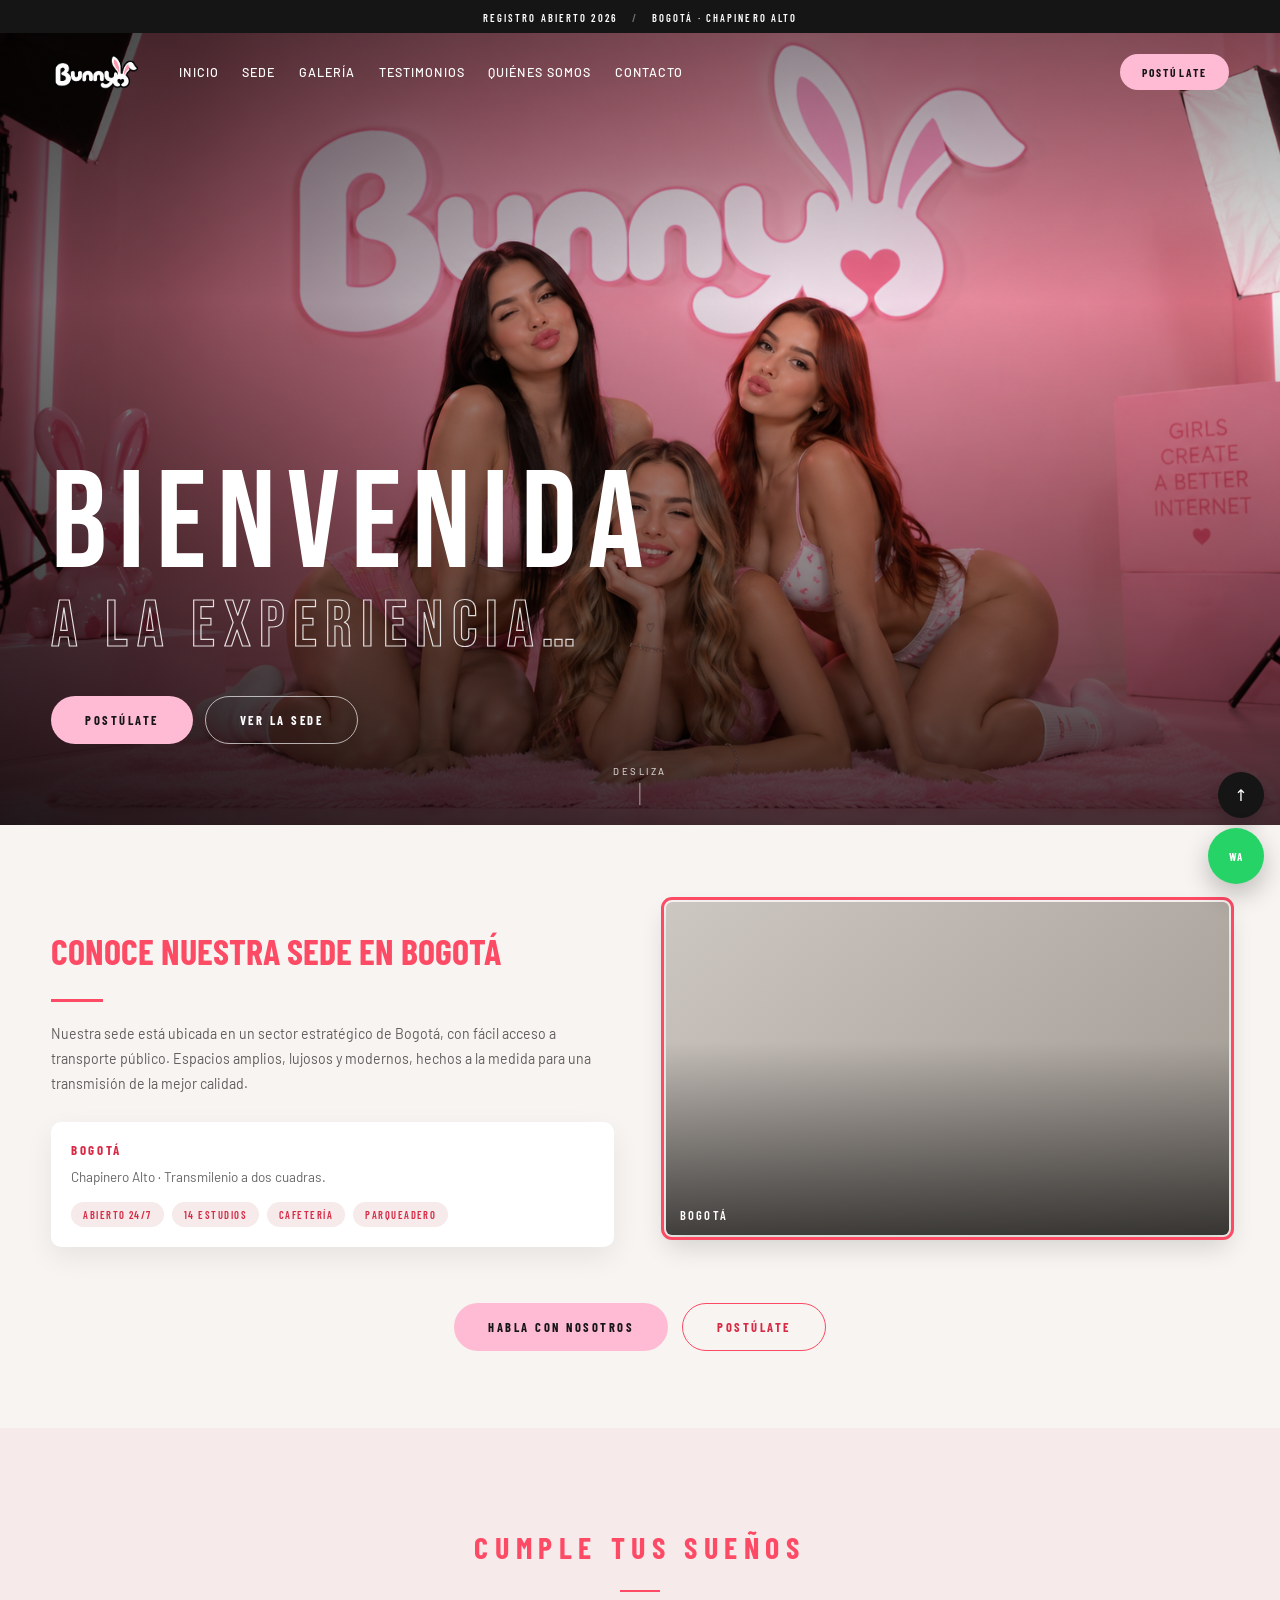
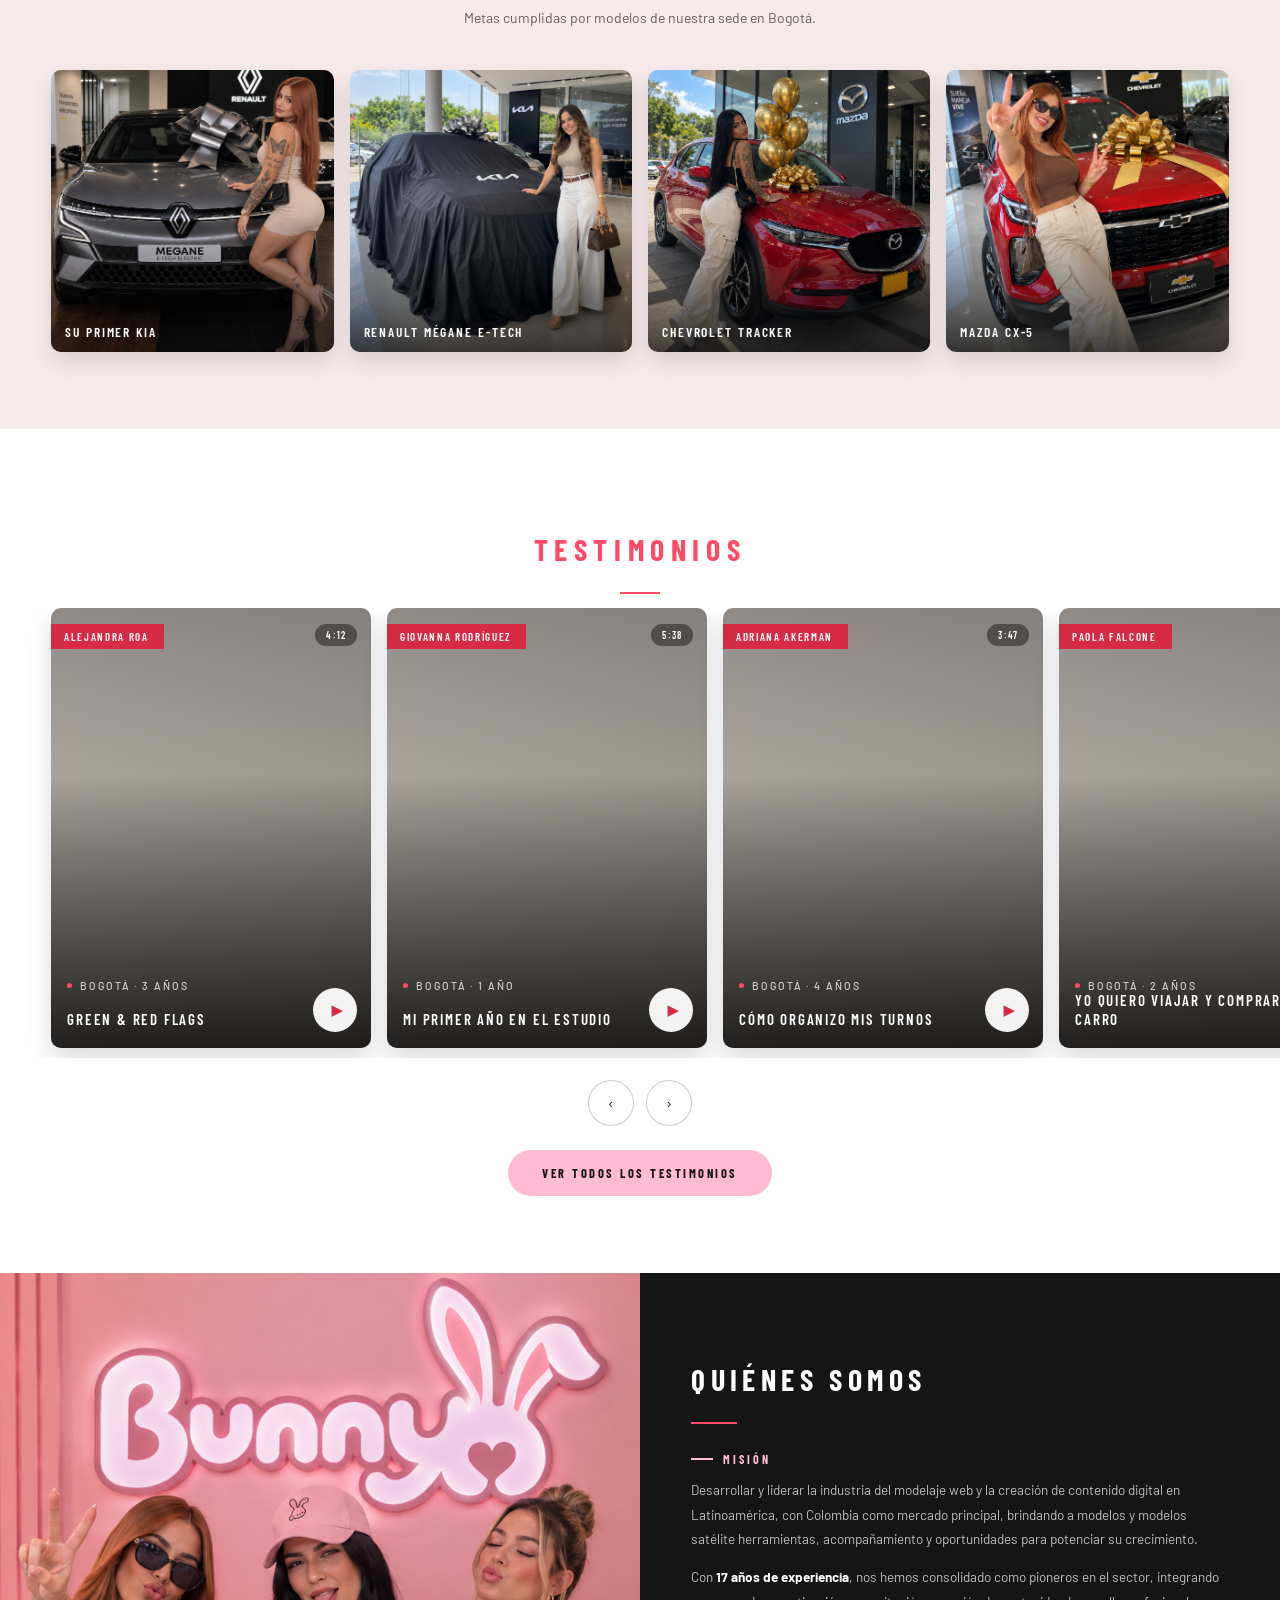
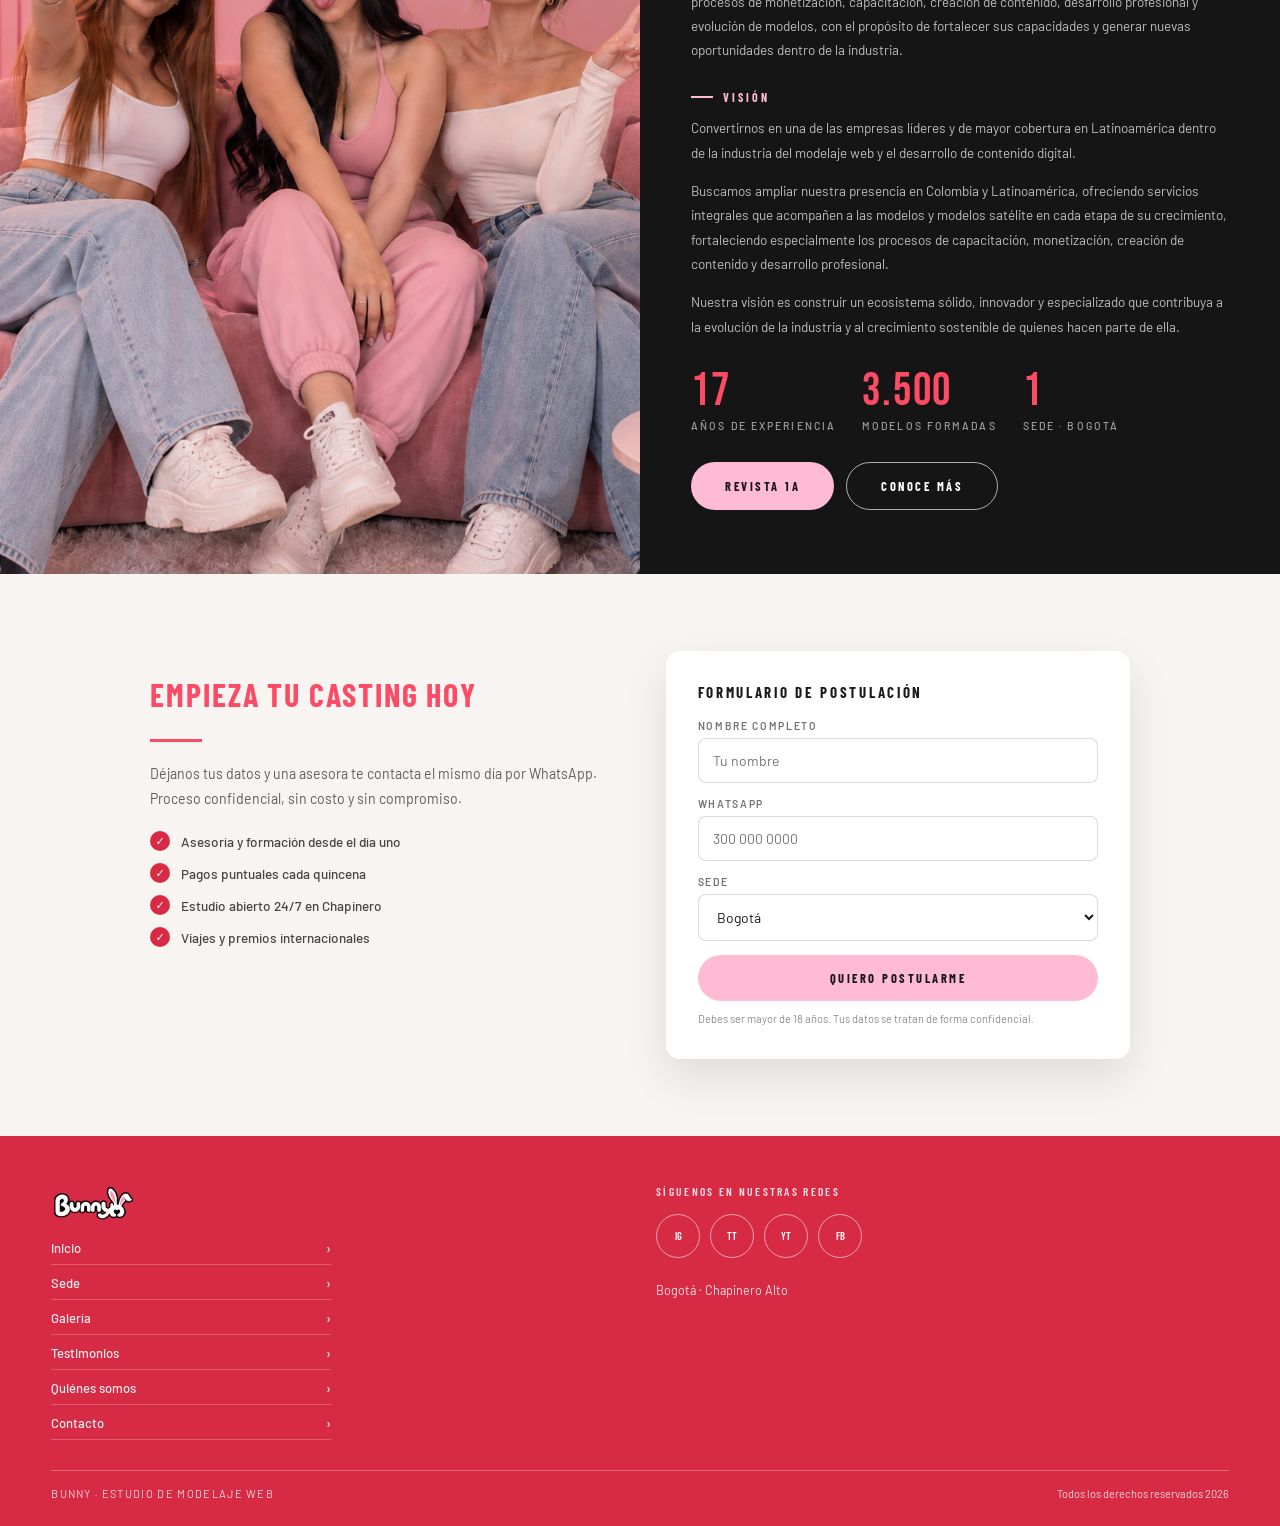
==== index.html @ 3f3ae8c7 "feat: initial commit of Bunny static site" ====
<!DOCTYPE html>
<html lang="es">
<head>
<meta charset="utf-8">
<meta name="viewport" content="width=device-width, initial-scale=1">
<title>Bunny · Estudio de modelaje web en Bogotá</title>
<meta name="description" content="Estudio de modelaje web y creación de contenido digital en Bogotá. 17 años de experiencia, formación, acompañamiento y pagos puntuales.">
<link rel="icon" href="assets/img/logo-bunny.png">
<link rel="preconnect" href="https://fonts.googleapis.com">
<link rel="preconnect" href="https://fonts.gstatic.com" crossorigin>
<link href="https://fonts.googleapis.com/css2?family=Bebas+Neue&amp;family=Barlow+Condensed:wght@500;600;700&amp;family=Barlow:wght@400;500;600;700&amp;display=swap" rel="stylesheet">
<link rel="stylesheet" href="css/style.css">
</head>
<body>

<div class="promo">
  <span>Registro abierto 2026</span><span class="sep">/</span><span>Bogotá · Chapinero Alto</span>
</div>

<header class="site-header site-header--overlay">
  <a class="brand" href="index.html"><img src="assets/img/logo-bunny.png" alt="Bunny"></a>
  <nav class="main-nav">
    <a href="#top">Inicio</a>
    <a href="#sede">Sede</a>
    <a href="#galeria">Galería</a>
    <a href="testimonios.html">Testimonios</a>
    <a href="#nosotros">Quiénes somos</a>
    <a href="#contacto">Contacto</a>
  </nav>
  <div class="header-actions">
    <button type="button" class="btn btn--sm" data-goto-form>Postúlate</button>
    <button type="button" class="burger" aria-label="Menú" data-open-menu>
      <span></span><span></span><span></span>
    </button>
  </div>
</header>

<div class="drawer" id="drawer">
  <aside class="drawer__panel">
    <div class="drawer__head">
      <img src="assets/img/logo-bunny.png" alt="Bunny">
      <button type="button" class="drawer__close" aria-label="Cerrar" data-close-menu>×</button>
    </div>
    <a href="#top">Inicio<span>›</span></a>
    <a href="#sede">Sede<span>›</span></a>
    <a href="#galeria">Galería<span>›</span></a>
    <a href="testimonios.html">Testimonios<span>›</span></a>
    <a href="#nosotros">Quiénes somos<span>›</span></a>
    <a href="#contacto">Contacto<span>›</span></a>
    <button type="button" class="btn" data-goto-form data-close-menu>Postúlate ahora</button>
  </aside>
</div>

<section class="hero" id="top">
  <img class="hero__img" src="assets/img/portada.png" alt="Estudio Bunny en Bogotá">
  <div class="hero__veil"></div>
  <div class="hero__veil2"></div>
  <div class="hero__inner">
    <div class="hero__title">Bienvenida</div>
    <div class="hero__sub">a la experiencia…</div>
    <div class="hero__cta">
      <button type="button" class="btn" data-goto-form>Postúlate</button>
      <a class="btn btn--light" href="#sede">Ver la sede</a>
    </div>
  </div>
  <div class="hero__hint">Desliza<i></i></div>
</section>

<section class="section section--cream" id="sede">
  <div class="wrap sede-grid">
    <div>
      <h2 class="sede-head">Conoce nuestra sede en Bogotá</h2>
      <div class="rule rule--left"></div>
      <p class="lead">Nuestra sede está ubicada en un sector estratégico de Bogotá, con fácil acceso a transporte público. Espacios amplios, lujosos y modernos, hechos a la medida para una transmisión de la mejor calidad.</p>
      <div class="sede-card">
        <div class="sede-card__city">Bogotá</div>
        <div class="sede-card__addr">Chapinero Alto · Transmilenio a dos cuadras.</div>
        <div class="tags">
          <span class="tag">Abierto 24/7</span>
          <span class="tag">14 estudios</span>
          <span class="tag">Cafetería</span>
          <span class="tag">Parqueadero</span>
        </div>
      </div>
    </div>
    <div class="sede-photo"><b>Bogotá</b></div>
  </div>
  <div class="wrap center-actions">
    <a class="btn" href="#contacto">Habla con nosotros</a>
    <button type="button" class="btn btn--ghost" data-goto-form>Postúlate</button>
  </div>
</section>

<section class="section section--blush" id="galeria">
  <h2 class="section-title">Cumple tus sueños</h2>
  <div class="rule"></div>
  <p class="caption">Metas cumplidas por modelos de nuestra sede en Bogotá.</p>
  <div class="gallery">
    <button type="button" data-src="assets/img/suenos-1.png" data-title="Su primer Kia">
      <img src="assets/img/suenos-1.png" alt="Su primer Kia">
      <span class="veil"></span><span class="label">Su primer Kia</span>
    </button>
    <button type="button" data-src="assets/img/suenos-3.png" data-title="Renault Mégane E-Tech">
      <img src="assets/img/suenos-3.png" alt="Renault Mégane E-Tech">
      <span class="veil"></span><span class="label">Renault Mégane E-Tech</span>
    </button>
    <button type="button" data-src="assets/img/suenos-5.png" data-title="Chevrolet Tracker">
      <img src="assets/img/suenos-5.png" alt="Chevrolet Tracker">
      <span class="veil"></span><span class="label">Chevrolet Tracker</span>
    </button>
    <button type="button" data-src="assets/img/suenos-6.png" data-title="Mazda CX-5">
      <img src="assets/img/suenos-6.png" alt="Mazda CX-5">
      <span class="veil"></span><span class="label">Mazda CX-5</span>
    </button>
  </div>
</section>

<section class="section" id="testimonios" style="padding-left:0;padding-right:0">
  <h2 class="section-title">Testimonios</h2>
  <div class="rule"></div>
  <div class="rail" id="rail"></div>
  <div class="rail-nav">
    <button type="button" aria-label="Anterior" data-rail="prev">‹</button>
    <button type="button" aria-label="Siguiente" data-rail="next">›</button>
  </div>
  <div class="center-actions" style="margin-top:24px">
    <a class="btn" href="testimonios.html">Ver todos los testimonios</a>
  </div>
</section>

<section class="about" id="nosotros">
  <div class="about__media">
    <img src="assets/img/quienes-somos.png" alt="Equipo Bunny">
  </div>
  <div class="about__body">
    <h2 class="about__title">Quiénes somos</h2>
    <div class="rule"></div>
    <div class="kicker"><i></i><span>Misión</span></div>
    <p>Desarrollar y liderar la industria del modelaje web y la creación de contenido digital en Latinoamérica, con Colombia como mercado principal, brindando a modelos y modelos satélite herramientas, acompañamiento y oportunidades para potenciar su crecimiento.</p>
    <p>Con <b>17 años de experiencia</b>, nos hemos consolidado como pioneros en el sector, integrando procesos de monetización, capacitación, creación de contenido, desarrollo profesional y evolución de modelos, con el propósito de fortalecer sus capacidades y generar nuevas oportunidades dentro de la industria.</p>
    <div class="kicker"><i></i><span>Visión</span></div>
    <p>Convertirnos en una de las empresas líderes y de mayor cobertura en Latinoamérica dentro de la industria del modelaje web y el desarrollo de contenido digital.</p>
    <p>Buscamos ampliar nuestra presencia en Colombia y Latinoamérica, ofreciendo servicios integrales que acompañen a las modelos y modelos satélite en cada etapa de su crecimiento, fortaleciendo especialmente los procesos de capacitación, monetización, creación de contenido y desarrollo profesional.</p>
    <p>Nuestra visión es construir un ecosistema sólido, innovador y especializado que contribuya a la evolución de la industria y al crecimiento sostenible de quienes hacen parte de ella.</p>
    <div class="stats">
      <div><div class="n">17</div><div class="l">Años de experiencia</div></div>
      <div><div class="n">3.500</div><div class="l">Modelos formadas</div></div>
      <div><div class="n">1</div><div class="l">Sede · Bogotá</div></div>
    </div>
    <div class="about__actions">
      <button type="button" class="btn" data-goto-form>Revista 1A</button>
      <a class="btn btn--light" href="#contacto">Conoce más</a>
    </div>
  </div>
</section>

<section class="section section--cream" id="contacto">
  <div class="contact-grid">
    <div>
      <h2 class="contact-head">Empieza tu casting hoy</h2>
      <div class="rule rule--left"></div>
      <p class="lead" style="margin-bottom:20px">Déjanos tus datos y una asesora te contacta el mismo día por WhatsApp. Proceso confidencial, sin costo y sin compromiso.</p>
      <div class="perks">
        <div><i>✓</i>Asesoría y formación desde el día uno</div>
        <div><i>✓</i>Pagos puntuales cada quincena</div>
        <div><i>✓</i>Estudio abierto 24/7 en Chapinero</div>
        <div><i>✓</i>Viajes y premios internacionales</div>
      </div>
    </div>

    <div class="form-card" id="form-card">
      <div id="form-fields">
        <h3>Formulario de postulación</h3>
        <label class="field">
          <span>Nombre completo</span>
          <input type="text" id="f-nombre" placeholder="Tu nombre" autocomplete="name">
        </label>
        <label class="field">
          <span>WhatsApp</span>
          <input type="tel" id="f-tel" placeholder="300 000 0000" autocomplete="tel">
        </label>
        <label class="field">
          <span>Sede</span>
          <select id="f-sede"><option>Bogotá</option></select>
        </label>
        <div class="form-error hidden" id="form-error"></div>
        <button type="button" class="btn btn--block" id="f-submit">Quiero postularme</button>
        <div class="fineprint">Debes ser mayor de 18 años. Tus datos se tratan de forma confidencial.</div>
      </div>
      <div class="form-ok hidden" id="form-ok">
        <div class="check">✓</div>
        <h3>¡Recibido, <span id="ok-name">modelo</span>!</h3>
        <p>Una asesora de la sede Bogotá te escribirá por WhatsApp en las próximas horas.</p>
        <button type="button" class="btn btn--ghost" id="f-again">Enviar otro</button>
      </div>
    </div>
  </div>
</section>

<footer class="site-footer">
  <div class="footer-grid">
    <div>
      <img src="assets/img/logo-bunny.png" alt="Bunny">
      <div class="footer-links">
        <a href="#top">Inicio<span>›</span></a>
        <a href="#sede">Sede<span>›</span></a>
        <a href="#galeria">Galería<span>›</span></a>
        <a href="testimonios.html">Testimonios<span>›</span></a>
        <a href="#nosotros">Quiénes somos<span>›</span></a>
        <a href="#contacto">Contacto<span>›</span></a>
      </div>
    </div>
    <div>
      <div class="footer-label">Síguenos en nuestras redes</div>
      <div class="social">
        <a href="#top" aria-label="Instagram">IG</a>
        <a href="#top" aria-label="TikTok">TT</a>
        <a href="#top" aria-label="YouTube">YT</a>
        <a href="#top" aria-label="Facebook">FB</a>
      </div>
      <div class="footer-note">Bogotá · Chapinero Alto</div>
    </div>
  </div>
  <div class="footer-bottom">
    <span class="up">Bunny · Estudio de modelaje web</span>
    <span>Todos los derechos reservados <span data-year>2026</span></span>
  </div>
</footer>

<div class="floats">
  <button type="button" class="to-top" aria-label="Volver arriba">↑</button>
  <a class="wa" href="#contacto" aria-label="WhatsApp">WA</a>
</div>

<div class="lightbox" id="lightbox">
  <div class="lightbox__frame">
    <img id="lightbox-img" src="" alt="">
    <span class="lightbox__count" id="lightbox-count"></span>
  </div>
  <div class="lightbox__bar">
    <button type="button" class="round-btn" aria-label="Anterior" data-lb="prev">‹</button>
    <div class="lightbox__title" id="lightbox-title"></div>
    <button type="button" class="round-btn" aria-label="Siguiente" data-lb="next">›</button>
  </div>
  <button type="button" class="lightbox__close" aria-label="Cerrar" data-lb="close">×</button>
</div>

<script src="js/data-testimonios.js"></script>
<script src="js/main.js"></script>
<script src="js/home.js"></script>
</body>
</html>
---- css/style.css ----
/* ===========================================================
   Bunny / Models 1A — hoja de estilos principal
   Paleta:  primario #FD4A65 · profundo #D62A45
            secundario (botones) #FFBBD4 · hover #FFA3C4
            tinta #151515 · crema #F7F4F1 · rosa pálido #F6EAEB
   =========================================================== */

:root{
  --accent:#FD4A65;
  --accent-deep:#D62A45;
  --btn:#FFBBD4;
  --btn-hover:#FFA3C4;
  --ink:#151515;
  --cream:#F7F4F1;
  --blush:#F6EAEB;
  --wrap:1440px;
  --pad:clamp(20px,4vw,56px);
  --font:Barlow,system-ui,-apple-system,sans-serif;
  --cond:'Barlow Condensed',var(--font);
  --display:'Bebas Neue',var(--cond);
}

*{box-sizing:border-box}
html{scroll-behavior:smooth}
body{
  margin:0;background:#fff;color:#1a1a1a;font-family:var(--font);
  -webkit-font-smoothing:antialiased;overflow-x:hidden;
}
img{max-width:100%}
a{color:var(--accent-deep);text-decoration:none}
a:hover{color:var(--accent)}
button,input,select{font-family:inherit}
.wrap{max-width:var(--wrap);margin:0 auto}
.sr-only{position:absolute;width:1px;height:1px;overflow:hidden;clip:rect(0 0 0 0)}

/* ---------- animaciones ---------- */
@keyframes fadeUp{from{opacity:0;transform:translateY(18px)}to{opacity:1;transform:none}}
@keyframes fadeIn{from{opacity:0}to{opacity:1}}
@keyframes slideIn{from{transform:translateX(100%)}to{transform:none}}
@keyframes scrollHint{0%,100%{transform:translateY(0);opacity:.5}50%{transform:translateY(8px);opacity:1}}
@keyframes pulseRing{0%{box-shadow:0 0 0 0 rgba(255,187,212,.65)}70%{box-shadow:0 0 0 22px rgba(255,187,212,0)}100%{box-shadow:0 0 0 0 rgba(255,187,212,0)}}

/* ---------- botones ---------- */
.btn{
  display:inline-flex;align-items:center;justify-content:center;gap:8px;
  border:0;cursor:pointer;padding:15px 34px;border-radius:999px;
  background:var(--btn);color:var(--ink);
  font:700 12.5px var(--cond);letter-spacing:.2em;text-transform:uppercase;
  transition:background .2s ease,color .2s ease,border-color .2s ease;
}
.btn:hover{background:var(--btn-hover);color:var(--ink)}
.btn--sm{padding:11px 22px;font-size:11.5px;letter-spacing:.18em}
.btn--block{width:100%}
.btn--ghost{background:transparent;border:1.5px solid var(--accent);color:var(--accent-deep)}
.btn--ghost:hover{background:var(--btn);border-color:var(--btn);color:var(--ink)}
.btn--light{background:transparent;border:1.5px solid rgba(255,255,255,.65);color:#fff}
.btn--light:hover{background:#fff;color:var(--ink)}

/* ---------- barra promocional ---------- */
.promo{
  height:34px;background:var(--ink);color:#fff;display:flex;align-items:center;
  justify-content:center;gap:14px;padding:0 16px;text-align:center;
  font:600 10.5px var(--cond);letter-spacing:.2em;text-transform:uppercase;
}
.promo span.sep{opacity:.4}

/* ---------- cabecera ---------- */
.site-header{
  position:sticky;top:0;z-index:70;display:flex;align-items:center;
  gap:clamp(16px,3vw,40px);padding:18px var(--pad);
  color:#fff;border-bottom:1px solid transparent;transition:all .3s ease;
}
.site-header--overlay{margin-bottom:-78px;background:transparent}
.site-header--solid,.site-header.is-scrolled{
  background:rgba(255,255,255,.95);backdrop-filter:blur(14px);
  border-bottom-color:rgba(0,0,0,.08);color:#1a1a1a;padding:12px var(--pad);
}
.site-header--dark{background:rgba(15,15,15,.92);backdrop-filter:blur(14px);border-bottom-color:rgba(255,255,255,.1);color:#fff}
.brand{display:flex;align-items:center}
.brand img{height:40px;width:auto;display:block}
.site-header--dark .brand img,.site-header--solid .brand img{height:36px}
.main-nav{display:flex;gap:clamp(14px,1.8vw,26px);align-items:center}
.main-nav a{
  font:500 12.5px var(--font);letter-spacing:.09em;text-transform:uppercase;
  color:inherit;white-space:nowrap;padding:6px 0;border-bottom:1.5px solid transparent;
}
.main-nav a:hover,.main-nav a.is-active{border-bottom-color:var(--accent);color:inherit}
.header-actions{display:flex;align-items:center;gap:10px;margin-left:auto}
.burger{
  display:none;flex-direction:column;gap:5px;align-items:center;justify-content:center;
  width:46px;height:46px;border-radius:12px;border:0;cursor:pointer;
  background:rgba(255,255,255,.18);color:inherit;
}
.site-header--solid .burger,.site-header.is-scrolled .burger{background:rgba(0,0,0,.06)}
.site-header--dark .burger{background:rgba(255,255,255,.14)}
.burger span{width:18px;height:2px;background:currentColor;border-radius:2px}
.burger span:last-child{width:11px}

/* ---------- menú móvil ---------- */
.drawer{position:fixed;inset:0;z-index:90;background:rgba(0,0,0,.5);animation:fadeIn .2s ease;display:none}
.drawer.is-open{display:block}
.drawer__panel{
  position:absolute;top:0;right:0;bottom:0;width:min(86vw,340px);background:#fff;
  padding:24px 22px;display:flex;flex-direction:column;animation:slideIn .28s cubic-bezier(.22,1,.36,1);
}
.drawer__head{display:flex;align-items:center;justify-content:space-between;margin-bottom:22px}
.drawer__head img{height:34px;width:auto}
.drawer__close{border:0;background:rgba(0,0,0,.06);width:44px;height:44px;border-radius:999px;font-size:20px;cursor:pointer;color:#1a1a1a}
.drawer__panel a{
  display:flex;align-items:center;justify-content:space-between;padding:16px 2px;
  border-bottom:1px solid rgba(0,0,0,.08);color:#1a1a1a;
  font:600 15px var(--cond);letter-spacing:.14em;text-transform:uppercase;
}
.drawer__panel .btn{margin-top:auto}

/* ---------- hero ---------- */
.hero{
  position:relative;min-height:clamp(520px,88vh,860px);display:flex;align-items:flex-end;
  background:#f3c3d4;overflow:hidden;
}
.hero__img{position:absolute;inset:0;width:100%;height:100%;object-fit:cover;object-position:center 30%;display:block}
.hero__veil{position:absolute;inset:0;background:linear-gradient(180deg,rgba(0,0,0,.45),rgba(0,0,0,.05) 34%,rgba(0,0,0,.72))}
.hero__veil2{position:absolute;inset:0;background:linear-gradient(90deg,rgba(0,0,0,.55),rgba(0,0,0,0) 62%)}
.hero__inner{position:relative;width:100%;max-width:var(--wrap);margin:0 auto;padding:0 var(--pad) clamp(70px,9vh,96px)}
.hero__title{font:400 clamp(54px,11vw,138px)/.86 var(--display);letter-spacing:.08em;color:#fff;animation:fadeUp .8s cubic-bezier(.22,1,.36,1) both}
.hero__sub{
  font:400 clamp(26px,5.4vw,66px)/1 var(--display);letter-spacing:.13em;color:transparent;
  -webkit-text-stroke:1.2px rgba(255,255,255,.85);margin-top:8px;
  animation:fadeUp .8s .12s cubic-bezier(.22,1,.36,1) both;
}
.hero__cta{display:flex;flex-wrap:wrap;gap:12px;margin-top:clamp(26px,4vh,40px);animation:fadeUp .8s .24s cubic-bezier(.22,1,.36,1) both}
.hero__hint{
  position:absolute;left:50%;bottom:20px;transform:translateX(-50%);
  display:flex;flex-direction:column;align-items:center;gap:6px;
  font:500 9.5px var(--font);letter-spacing:.26em;color:rgba(255,255,255,.75);
  text-transform:uppercase;animation:scrollHint 2s ease-in-out infinite;
}
.hero__hint i{width:1px;height:22px;background:rgba(255,255,255,.6);display:block}

/* ---------- secciones ---------- */
.section{padding:clamp(44px,6vw,80px) var(--pad)}
.section--cream{background:var(--cream)}
.section--blush{background:var(--blush)}
.section--dark{background:var(--ink);color:#fff}
.section-title{
  font:700 clamp(22px,2.6vw,30px) var(--cond);letter-spacing:.22em;
  color:var(--accent);text-transform:uppercase;text-align:center;
}
.rule{width:40px;height:2px;background:var(--accent);margin:14px auto}
.rule--left{margin:18px 0 20px;width:52px;height:3px}
.lead{font:400 clamp(14px,1.1vw,15px)/1.75 var(--font);color:rgba(0,0,0,.62);text-wrap:pretty}

/* ---------- sede ---------- */
.sede-grid{display:grid;grid-template-columns:repeat(auto-fit,minmax(300px,1fr));gap:clamp(28px,4vw,64px);align-items:start}
.sede-head{font:700 clamp(24px,3.2vw,36px)/1.05 var(--cond);color:var(--accent);text-transform:uppercase}
.sede-card{margin-top:26px;padding:20px;background:#fff;border-radius:10px;box-shadow:0 10px 28px rgba(0,0,0,.07)}
.sede-card__city{font:700 13px var(--cond);letter-spacing:.2em;color:var(--accent-deep);text-transform:uppercase}
.sede-card__addr{margin-top:8px;font:400 13.5px/1.6 var(--font);color:rgba(0,0,0,.6)}
.tags{display:flex;flex-wrap:wrap;gap:8px;margin-top:14px}
.tag{padding:6px 12px;background:var(--blush);color:var(--accent-deep);border-radius:999px;font:600 10.5px var(--cond);letter-spacing:.14em;text-transform:uppercase}
.sede-photo{
  position:relative;height:clamp(220px,26vw,340px);border-radius:6px;overflow:hidden;
  background:linear-gradient(140deg,#cdc7c1,#9d968f);box-shadow:0 12px 26px rgba(0,0,0,.14);
  outline:3px solid var(--accent);outline-offset:2px;
}
.sede-photo::after{content:"";position:absolute;inset:0;background:linear-gradient(180deg,rgba(0,0,0,0) 42%,rgba(0,0,0,.65))}
.sede-photo b{
  position:absolute;left:14px;bottom:12px;z-index:1;
  font:600 12.5px var(--cond);letter-spacing:.18em;color:#fff;text-transform:uppercase;
}
.center-actions{display:flex;flex-wrap:wrap;justify-content:center;gap:14px;margin-top:clamp(34px,5vw,56px)}

/* ---------- galería ---------- */
.gallery{display:grid;grid-template-columns:repeat(auto-fit,minmax(240px,1fr));gap:16px;max-width:var(--wrap);margin:0 auto}
.gallery button{
  position:relative;border:0;padding:0;cursor:pointer;aspect-ratio:1/1;border-radius:10px;overflow:hidden;
  background:#ded8d2;box-shadow:0 10px 22px rgba(0,0,0,.12);
  transition:transform .3s cubic-bezier(.22,1,.36,1),box-shadow .3s;
}
.gallery button:hover{transform:translateY(-5px);box-shadow:0 20px 40px rgba(0,0,0,.22)}
.gallery img{position:absolute;inset:0;width:100%;height:100%;object-fit:cover;display:block}
.gallery span.veil{position:absolute;inset:0;background:linear-gradient(180deg,rgba(0,0,0,0) 52%,rgba(0,0,0,.72))}
.gallery span.label{
  position:absolute;left:14px;right:14px;bottom:12px;text-align:left;
  font:600 13.5px/1.25 var(--cond);letter-spacing:.14em;color:#fff;text-transform:uppercase;
}
.caption{max-width:520px;margin:0 auto clamp(26px,4vw,40px);text-align:center;font:400 14px/1.7 var(--font);color:rgba(0,0,0,.6);text-wrap:pretty}

/* ---------- lightbox ---------- */
.lightbox{
  position:fixed;inset:0;z-index:95;background:rgba(10,10,10,.94);display:none;
  flex-direction:column;align-items:center;justify-content:center;gap:18px;padding:20px;animation:fadeIn .22s ease;
}
.lightbox.is-open{display:flex}
.lightbox__frame{position:relative;width:min(1040px,92vw);height:min(620px,64vh);border-radius:12px;overflow:hidden;background:#1a1a1a}
.lightbox__frame img{width:100%;height:100%;object-fit:contain;display:block}
.lightbox__count{
  position:absolute;left:14px;top:14px;padding:6px 12px;border-radius:999px;background:rgba(0,0,0,.55);
  font:600 9.5px var(--cond);letter-spacing:.22em;color:rgba(255,255,255,.8);text-transform:uppercase;
}
.lightbox__bar{display:flex;align-items:center;gap:16px}
.lightbox__title{min-width:220px;text-align:center;font:600 14px var(--cond);letter-spacing:.18em;color:#fff;text-transform:uppercase}
.round-btn{
  border:1px solid rgba(255,255,255,.4);background:transparent;color:#fff;cursor:pointer;
  width:48px;height:48px;border-radius:999px;font-size:17px;
}
.round-btn:hover{background:var(--accent);border-color:var(--accent)}
.lightbox__close{position:absolute;top:18px;right:18px;border:0;background:rgba(255,255,255,.14);color:#fff;cursor:pointer;width:46px;height:46px;border-radius:999px;font-size:20px}

/* ---------- carrusel de testimonios ---------- */
.rail{display:flex;gap:16px;overflow-x:auto;scroll-snap-type:x mandatory;padding:0 var(--pad) 10px;scrollbar-width:none}
.rail::-webkit-scrollbar{display:none}
.tcard{
  position:relative;display:block;border-radius:10px;overflow:hidden;
  background:linear-gradient(160deg,#bdb6af,#7e776f);box-shadow:0 12px 26px rgba(0,0,0,.14);
  transition:transform .35s cubic-bezier(.22,1,.36,1),box-shadow .35s;
}
.tcard:hover{transform:translateY(-5px);box-shadow:0 20px 40px rgba(0,0,0,.22)}
.rail .tcard{flex:none;width:clamp(240px,26vw,320px);height:clamp(330px,40vw,440px);scroll-snap-align:center}
.tcard__veil{position:absolute;inset:0;background:linear-gradient(180deg,rgba(0,0,0,.24),rgba(0,0,0,0) 38%,rgba(0,0,0,.76))}
.tcard__name{
  position:absolute;left:0;top:16px;padding:6px 15px 6px 13px;background:var(--accent-deep);color:#fff;
  font:600 11px var(--cond);letter-spacing:.15em;text-transform:uppercase;
}
.tcard__dur{
  position:absolute;right:14px;top:16px;padding:5px 11px;border-radius:999px;background:rgba(0,0,0,.42);
  font:600 10px var(--cond);letter-spacing:.12em;color:#fff;
}
.tcard__cap{
  position:absolute;left:16px;right:60px;bottom:18px;
  font:600 clamp(13px,1.2vw,15px)/1.3 var(--cond);letter-spacing:.12em;color:#fff;text-transform:uppercase;
}
.tcard__meta{
  position:absolute;left:16px;bottom:56px;display:flex;align-items:center;gap:8px;
  font:500 10.5px var(--font);letter-spacing:.18em;color:rgba(255,255,255,.78);text-transform:uppercase;
}
.tcard__meta i{width:5px;height:5px;border-radius:999px;background:var(--accent);display:block}
.tcard__play{
  position:absolute;right:14px;bottom:16px;width:44px;height:44px;border-radius:999px;
  background:rgba(255,255,255,.94);display:flex;align-items:center;justify-content:center;
  color:var(--accent-deep);font-size:15px;padding-left:4px;
}
.rail-nav{display:flex;justify-content:center;gap:12px;margin-top:22px}
.rail-nav button{
  border:1.5px solid rgba(0,0,0,.2);background:#fff;cursor:pointer;
  width:46px;height:46px;border-radius:999px;color:#1a1a1a;font-size:16px;
}
.rail-nav button:hover{border-color:var(--accent);color:var(--accent)}

/* ---------- quiénes somos ---------- */
.about{display:grid;grid-template-columns:repeat(auto-fit,minmax(340px,1fr));background:var(--ink)}
.about__media{position:relative;min-height:clamp(280px,34vw,520px);background:#f3d9e2;overflow:hidden}
.about__media img{position:absolute;inset:0;width:100%;height:100%;object-fit:cover;display:block}
.about__body{padding:clamp(34px,5vw,72px) clamp(20px,4vw,64px)}
.about__title{font:700 clamp(22px,2.6vw,30px) var(--cond);letter-spacing:.18em;color:#fff;text-transform:uppercase}
.about__body .rule{margin:16px 0 24px;width:46px}
.kicker{display:flex;align-items:center;gap:10px;margin:28px 0 12px}
.kicker:first-of-type{margin-top:0}
.kicker i{width:22px;height:2px;background:var(--btn);display:block}
.kicker span{font:700 12px var(--cond);letter-spacing:.24em;color:var(--btn);text-transform:uppercase}
.about__body p{margin:0 0 14px;max-width:560px;font:400 clamp(13.5px,1.05vw,15px)/1.8 var(--font);color:rgba(255,255,255,.72);text-wrap:pretty}
.about__body p b{color:#fff}
.stats{display:flex;flex-wrap:wrap;gap:26px;margin:30px 0}
.stats .n{font:400 clamp(30px,4vw,46px)/1 var(--display);letter-spacing:.04em;color:var(--accent)}
.stats .l{margin-top:4px;font:500 10.5px var(--font);letter-spacing:.2em;color:rgba(255,255,255,.6);text-transform:uppercase}
.about__actions{display:flex;flex-wrap:wrap;gap:12px}

/* ---------- formulario ---------- */
.contact-grid{max-width:980px;margin:0 auto;display:grid;grid-template-columns:repeat(auto-fit,minmax(280px,1fr));gap:clamp(28px,4vw,52px);align-items:start}
.contact-head{font:700 clamp(22px,2.6vw,32px)/1.1 var(--cond);letter-spacing:.06em;color:var(--accent);text-transform:uppercase}
.perks{display:flex;flex-direction:column;gap:12px}
.perks div{display:flex;align-items:center;gap:11px;font:500 13.5px var(--font);color:rgba(0,0,0,.72)}
.perks i{flex:none;width:20px;height:20px;border-radius:999px;background:var(--accent-deep);color:#fff;display:flex;align-items:center;justify-content:center;font-size:11px;font-style:normal}
.form-card{background:#fff;border-radius:14px;padding:clamp(22px,3vw,32px);box-shadow:0 18px 44px rgba(0,0,0,.1)}
.form-card h3{margin:0 0 18px;font:700 15px var(--cond);letter-spacing:.18em;text-transform:uppercase}
.field{display:flex;flex-direction:column;gap:6px;margin-bottom:14px}
.field span{font:600 10.5px var(--font);letter-spacing:.16em;text-transform:uppercase;color:rgba(0,0,0,.55)}
.field input,.field select{
  padding:13px 14px;border:1.5px solid rgba(0,0,0,.14);border-radius:8px;
  font:400 14px var(--font);color:#1a1a1a;background:#fff;outline:none;
}
.field input:focus,.field select:focus{border-color:var(--accent)}
.form-error{padding:10px 12px;background:var(--blush);border-radius:8px;font:500 12.5px var(--font);color:var(--accent-deep);margin-bottom:12px}
.fineprint{margin-top:10px;font:400 11px/1.5 var(--font);color:rgba(0,0,0,.45)}
.form-ok{text-align:center;padding:22px 6px;animation:fadeUp .4s ease both}
.form-ok .check{width:60px;height:60px;margin:0 auto 16px;border-radius:999px;background:var(--accent-deep);color:#fff;display:flex;align-items:center;justify-content:center;font-size:26px}
.form-ok h3{font:700 20px var(--cond);letter-spacing:.14em;text-transform:uppercase;margin:0}
.form-ok p{margin:10px 0 20px;font:400 13.5px/1.7 var(--font);color:rgba(0,0,0,.6)}
.hidden{display:none !important}

/* ---------- pie ---------- */
.site-footer{background:var(--accent-deep);color:#fff;padding:clamp(32px,4vw,48px) var(--pad) 26px}
.site-footer--dark{background:#0f0f0f;border-top:1px solid rgba(255,255,255,.08);padding:30px var(--pad) 26px}
.footer-grid{max-width:var(--wrap);margin:0 auto;display:grid;grid-template-columns:repeat(auto-fit,minmax(240px,1fr));gap:32px}
.footer-grid img{height:38px;width:auto;display:block}
.footer-links{display:flex;flex-direction:column;gap:10px;margin-top:18px}
.footer-links a{
  display:flex;align-items:center;justify-content:space-between;max-width:280px;padding-bottom:8px;
  border-bottom:1px solid rgba(255,255,255,.22);font:500 13px var(--font);color:rgba(255,255,255,.92);
}
.footer-links a:hover{color:#fff}
.footer-label{font:600 11.5px var(--cond);letter-spacing:.2em;text-transform:uppercase;color:rgba(255,255,255,.85)}
.social{display:flex;flex-wrap:wrap;gap:10px;margin-top:16px}
.social a{
  width:44px;height:44px;border-radius:999px;border:1px solid rgba(255,255,255,.55);
  display:flex;align-items:center;justify-content:center;font:600 10.5px var(--cond);color:#fff;
}
.social a:hover{background:#fff;color:var(--accent-deep)}
.footer-note{margin-top:22px;font:400 12.5px/1.7 var(--font);color:rgba(255,255,255,.85)}
.footer-bottom{
  max-width:var(--wrap);margin:30px auto 0;padding-top:16px;border-top:1px solid rgba(255,255,255,.28);
  display:flex;flex-wrap:wrap;gap:10px;justify-content:space-between;
  font:400 11px var(--font);color:rgba(255,255,255,.8);
}
.site-footer--dark .footer-bottom{border:0;margin-top:0;padding-top:0;align-items:center;color:rgba(255,255,255,.55)}
.footer-bottom .up{letter-spacing:.12em;text-transform:uppercase}

/* ---------- botones flotantes ---------- */
.floats{position:fixed;right:16px;bottom:16px;z-index:50;display:flex;flex-direction:column;gap:10px;align-items:flex-end}
.to-top{
  width:46px;height:46px;border-radius:999px;border:0;cursor:pointer;font-size:16px;
  background:var(--ink);color:#fff;box-shadow:0 8px 20px rgba(0,0,0,.2);
  opacity:0;pointer-events:none;transition:opacity .3s;
}
.to-top.is-visible{opacity:1;pointer-events:auto}
.wa{
  width:56px;height:56px;border-radius:999px;background:#25D366;color:#fff;
  display:flex;align-items:center;justify-content:center;box-shadow:0 10px 26px rgba(0,0,0,.24);
  font:700 11px var(--cond);letter-spacing:.06em;
}
.wa:hover{background:#1eb457;color:#fff}

/* ===========================================================
   Página: listado de testimonios
   =========================================================== */
.page-hero{position:relative;background:var(--ink);padding:clamp(46px,6vw,80px) var(--pad) clamp(38px,5vw,60px);overflow:hidden}
.page-hero::before{content:"";position:absolute;inset:0;background:repeating-linear-gradient(135deg,rgba(255,255,255,.035) 0 20px,transparent 20px 40px)}
.page-hero__inner{position:relative;max-width:var(--wrap);margin:0 auto}
.crumbs{font:500 10.5px var(--font);letter-spacing:.26em;text-transform:uppercase;color:rgba(255,255,255,.55)}
.crumbs a{color:rgba(255,255,255,.55)}
.crumbs a:hover{color:#fff}
.crumbs .here{color:var(--accent)}
.page-hero h1{margin:18px 0 0;font:400 clamp(44px,7.5vw,96px)/.9 var(--display);letter-spacing:.07em;color:#fff;animation:fadeUp .7s cubic-bezier(.22,1,.36,1) both}
.page-hero p{margin:16px 0 0;max-width:620px;font:400 clamp(14px,1.1vw,15.5px)/1.75 var(--font);color:rgba(255,255,255,.7);text-wrap:pretty}
.page-hero .stats{margin-top:clamp(26px,3.5vw,38px);margin-bottom:0}

.filters{
  background:var(--cream);padding:clamp(20px,3vw,30px) var(--pad);
  border-bottom:1px solid rgba(0,0,0,.07);
}
.filters__inner{max-width:var(--wrap);margin:0 auto;display:flex;flex-wrap:wrap;gap:14px;align-items:center;justify-content:space-between}
.chips{display:flex;flex-wrap:wrap;gap:8px}
.chip{
  display:flex;align-items:center;gap:8px;cursor:pointer;padding:10px 18px;border-radius:999px;
  border:1.5px solid rgba(0,0,0,.14);background:#fff;color:#1a1a1a;
  font:700 11.5px var(--cond);letter-spacing:.16em;text-transform:uppercase;transition:all .2s ease;
}
.chip small{font:600 10px var(--font);color:rgba(0,0,0,.45)}
.chip.is-active{background:var(--btn);border-color:var(--btn)}
.result-count{font:500 11.5px var(--font);letter-spacing:.14em;text-transform:uppercase;color:rgba(0,0,0,.5)}
.t-grid{max-width:var(--wrap);margin:0 auto;display:grid;grid-template-columns:repeat(auto-fill,minmax(250px,1fr));gap:clamp(16px,2vw,26px)}
.t-grid .tcard{height:clamp(330px,32vw,430px)}
.empty{max-width:520px;margin:20px auto;text-align:center;padding:36px 20px;background:var(--cream);border-radius:12px}
.empty h3{margin:0;font:700 18px var(--cond);letter-spacing:.16em;text-transform:uppercase;color:var(--accent)}
.empty p{margin:10px 0 18px;font:400 13.5px/1.7 var(--font);color:rgba(0,0,0,.6)}
.band{background:var(--accent-deep);color:#fff;padding:clamp(40px,5vw,66px) var(--pad);text-align:center}
.band h2{margin:0;font:700 clamp(22px,2.8vw,32px)/1.1 var(--cond);letter-spacing:.08em;text-transform:uppercase}
.band p{margin:14px auto 26px;max-width:540px;font:400 14px/1.75 var(--font);color:rgba(255,255,255,.88);text-wrap:pretty}

/* ===========================================================
   Página: detalle de testimonio
   =========================================================== */
body.detail{background:#0f0f0f;color:#fff}
.detail-main{max-width:1180px;margin:0 auto;padding:clamp(22px,3.4vw,44px) clamp(16px,4vw,40px) clamp(30px,4vw,52px)}
.player{
  position:relative;width:100%;aspect-ratio:16/9;border-radius:14px;overflow:hidden;
  background:linear-gradient(150deg,#4c4640,#1c1a18);box-shadow:0 26px 60px rgba(0,0,0,.5);animation:fadeIn .4s ease both;
}
.player::before{content:"";position:absolute;inset:0;background:repeating-linear-gradient(135deg,rgba(255,255,255,.03) 0 22px,transparent 22px 44px)}
.player__tag{
  position:absolute;top:16px;left:18px;padding:6px 13px;border-radius:999px;background:rgba(0,0,0,.45);
  font:600 9.5px var(--cond);letter-spacing:.24em;text-transform:uppercase;color:rgba(255,255,255,.7);
}
.player__poster{position:absolute;inset:0;display:flex;flex-direction:column;align-items:center;justify-content:center;gap:20px;background:linear-gradient(180deg,rgba(0,0,0,.25),rgba(0,0,0,.6))}
.player__big{
  border:0;cursor:pointer;width:clamp(72px,8vw,96px);height:clamp(72px,8vw,96px);border-radius:999px;
  background:var(--btn);color:var(--ink);font-size:clamp(24px,2.6vw,32px);padding-left:6px;animation:pulseRing 2.4s ease-out infinite;
}
.player__big:hover{background:var(--btn-hover)}
.player__postertxt{text-align:center;padding:0 20px}
.player__postertxt b{display:block;font:600 clamp(15px,1.7vw,20px) var(--cond);letter-spacing:.14em;text-transform:uppercase;color:#fff}
.player__postertxt small{display:block;margin-top:7px;font:500 10.5px var(--font);letter-spacing:.2em;text-transform:uppercase;color:rgba(255,255,255,.65)}
.player__playing{position:absolute;inset:0;display:flex;align-items:center;justify-content:center;font:600 10px var(--cond);letter-spacing:.28em;text-transform:uppercase;color:rgba(255,255,255,.4)}
.controls{position:absolute;left:0;right:0;bottom:0;padding:14px clamp(14px,2vw,20px);background:linear-gradient(180deg,rgba(0,0,0,0),rgba(0,0,0,.8))}
.progress{position:relative;height:5px;border-radius:999px;background:rgba(255,255,255,.25);cursor:pointer;margin-bottom:12px}
.progress__bar{position:absolute;left:0;top:0;bottom:0;width:0;border-radius:999px;background:var(--accent)}
.progress__knob{position:absolute;top:50%;left:0;width:13px;height:13px;margin-left:-6.5px;transform:translateY(-50%);border-radius:999px;background:#fff;box-shadow:0 2px 6px rgba(0,0,0,.4)}
.controls__row{display:flex;align-items:center;gap:clamp(8px,1.4vw,14px)}
.ctrl{
  border:0;cursor:pointer;width:44px;height:44px;border-radius:999px;
  background:var(--btn);color:var(--ink);font-size:14px;flex:none;
}
.ctrl:hover{background:var(--btn-hover)}
.ctrl--ghost{border:1px solid rgba(255,255,255,.3);background:transparent;color:#fff;width:40px;height:40px;font-size:13px}
.ctrl--ghost:hover{border-color:#fff;background:transparent}
.time{font:500 12px var(--font);letter-spacing:.08em;color:rgba(255,255,255,.85);white-space:nowrap}
.controls__right{display:flex;gap:6px;margin-left:auto;align-items:center}
.pill{
  border:1px solid rgba(255,255,255,.28);background:transparent;color:#fff;cursor:pointer;
  padding:7px 11px;border-radius:999px;font:600 10.5px var(--font);letter-spacing:.06em;
}
.pill.is-on{background:var(--btn);border-color:var(--btn);color:var(--ink)}
.detail-grid{display:grid;grid-template-columns:repeat(auto-fit,minmax(280px,1fr));gap:clamp(24px,3vw,44px);margin-top:clamp(28px,3.6vw,44px)}
.badges{display:flex;flex-wrap:wrap;gap:8px;margin-bottom:14px}
.badge{padding:6px 13px;border:1px solid rgba(255,255,255,.24);border-radius:999px;font:600 10px var(--cond);letter-spacing:.16em;text-transform:uppercase;color:rgba(255,255,255,.8)}
.badge--solid{background:var(--accent-deep);border-color:var(--accent-deep);color:#fff}
.detail-grid h1{margin:0;font:400 clamp(34px,5vw,60px)/.94 var(--display);letter-spacing:.05em;color:#fff;animation:fadeUp .6s cubic-bezier(.22,1,.36,1) both}
.author{display:flex;align-items:center;gap:12px;margin-top:20px}
.author .av{flex:none;width:48px;height:48px;border-radius:999px;background:linear-gradient(150deg,#a29a92,#635c55)}
.author b{display:block;font:600 14px var(--cond);letter-spacing:.16em;text-transform:uppercase;color:#fff}
.author small{display:block;font:400 12px var(--font);color:rgba(255,255,255,.55)}
.detail-body .rule{margin:24px 0 20px;width:44px}
.detail-body p{margin:0 0 16px;max-width:600px;font:400 clamp(14px,1.05vw,15.5px)/1.8 var(--font);color:rgba(255,255,255,.74);text-wrap:pretty}
.detail-actions{display:flex;flex-wrap:wrap;gap:10px;margin-top:26px}
.action{
  display:flex;align-items:center;gap:8px;cursor:pointer;padding:13px 24px;border-radius:999px;
  border:1.5px solid rgba(255,255,255,.28);background:transparent;color:#fff;
  font:700 11px var(--cond);letter-spacing:.18em;text-transform:uppercase;
}
.action:hover{border-color:#fff}
.action.is-on{background:var(--btn);border-color:var(--btn);color:var(--ink)}
.panel{background:rgba(255,255,255,.05);border:1px solid rgba(255,255,255,.1);border-radius:14px;padding:clamp(20px,2.4vw,28px)}
.panel__title{font:700 12px var(--cond);letter-spacing:.2em;text-transform:uppercase;color:var(--accent)}
.chapters{display:flex;flex-direction:column;gap:2px;margin-top:14px}
.chapter{
  display:flex;align-items:flex-start;gap:12px;width:100%;cursor:pointer;padding:12px 10px;
  border-radius:8px;border:0;text-align:left;background:transparent;color:#fff;transition:background .2s;
}
.chapter:hover{background:rgba(255,255,255,.06)}
.chapter.is-on{background:rgba(253,74,101,.18)}
.chapter .t{font:600 11px var(--font);letter-spacing:.1em;color:var(--accent);flex:none;width:38px}
.chapter .l{font:500 13px var(--font)}
.cta-card{margin-top:16px;background:var(--accent-deep);border-radius:14px;padding:clamp(20px,2.4vw,26px)}
.cta-card h3{margin:0;font:700 clamp(17px,1.9vw,21px)/1.15 var(--cond);letter-spacing:.08em;text-transform:uppercase;color:#fff}
.cta-card p{margin:10px 0 18px;font:400 13px/1.65 var(--font);color:rgba(255,255,255,.9)}
.pager{display:flex;flex-wrap:wrap;gap:12px;justify-content:space-between;margin-top:clamp(34px,4vw,52px);padding-top:24px;border-top:1px solid rgba(255,255,255,.12)}
.pager a{display:flex;align-items:center;gap:12px;max-width:340px;padding:14px 18px;border:1px solid rgba(255,255,255,.14);border-radius:12px;color:#fff}
.pager a:hover{border-color:var(--accent);color:#fff}
.pager span small{display:block;font:500 9.5px var(--font);letter-spacing:.22em;text-transform:uppercase;color:rgba(255,255,255,.5)}
.pager span b{display:block;margin-top:3px;font:600 13px var(--cond);letter-spacing:.12em;text-transform:uppercase}
.pager .arrow{font-size:18px;color:var(--accent)}
.more{background:var(--ink);padding:clamp(36px,5vw,64px) var(--pad) clamp(44px,6vw,72px);border-top:1px solid rgba(255,255,255,.08)}
.more__head{display:flex;flex-wrap:wrap;gap:12px;align-items:baseline;justify-content:space-between;max-width:1180px;margin:0 auto}
.more__head h2{margin:0;font:700 clamp(20px,2.4vw,26px) var(--cond);letter-spacing:.2em;text-transform:uppercase;color:#fff}
.more__grid{max-width:1180px;margin:26px auto 0;display:grid;grid-template-columns:repeat(auto-fill,minmax(220px,1fr));gap:16px}
.more__grid .tcard{height:clamp(240px,26vw,300px)}
.more .rule{margin:14px 0 0;max-width:1180px}

/* ---------- responsive ---------- */
@media (max-width:900px){
  .main-nav{display:none}
  .burger{display:flex}
  .site-header--overlay{margin-bottom:-72px}
  .about__body{order:2}
}
@media (max-width:560px){
  .promo{font-size:9.5px;letter-spacing:.14em;gap:8px}
  .btn{padding:14px 26px;font-size:11.5px}
  .footer-bottom{flex-direction:column;align-items:flex-start}
}
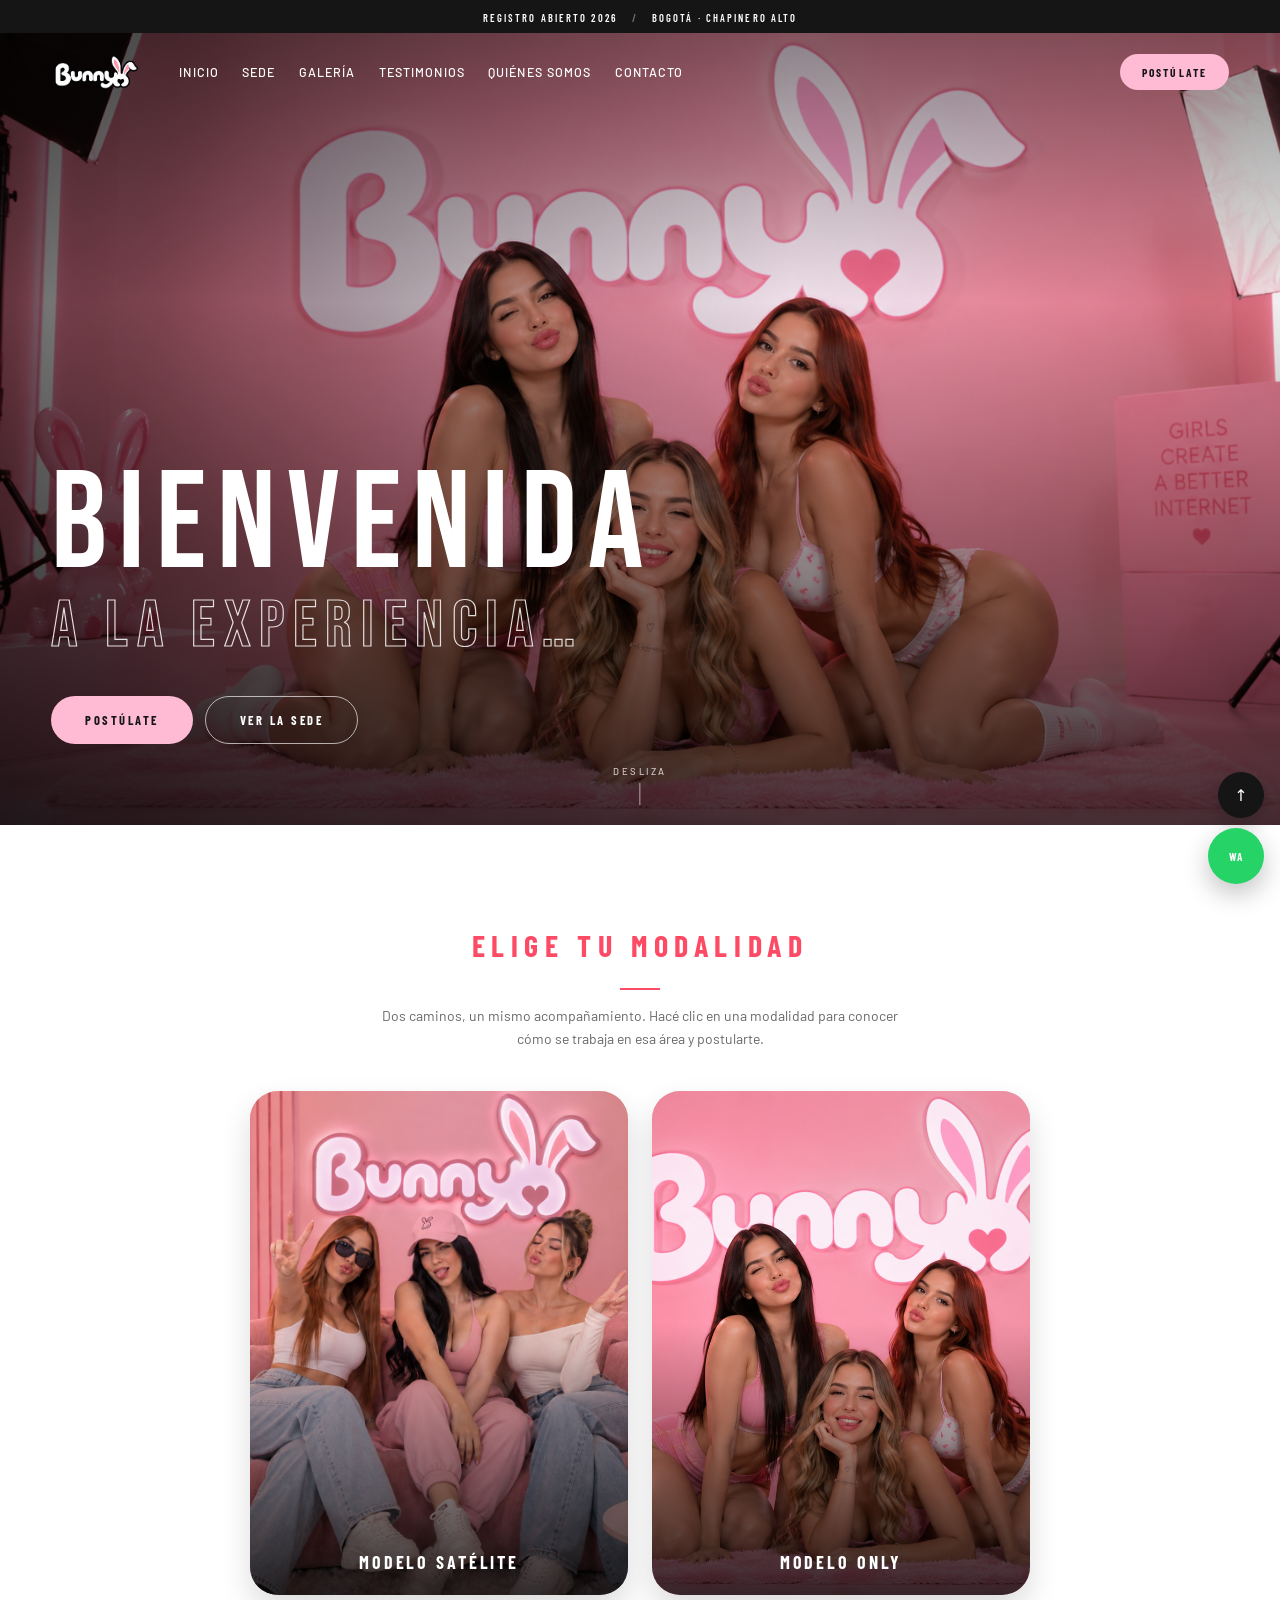
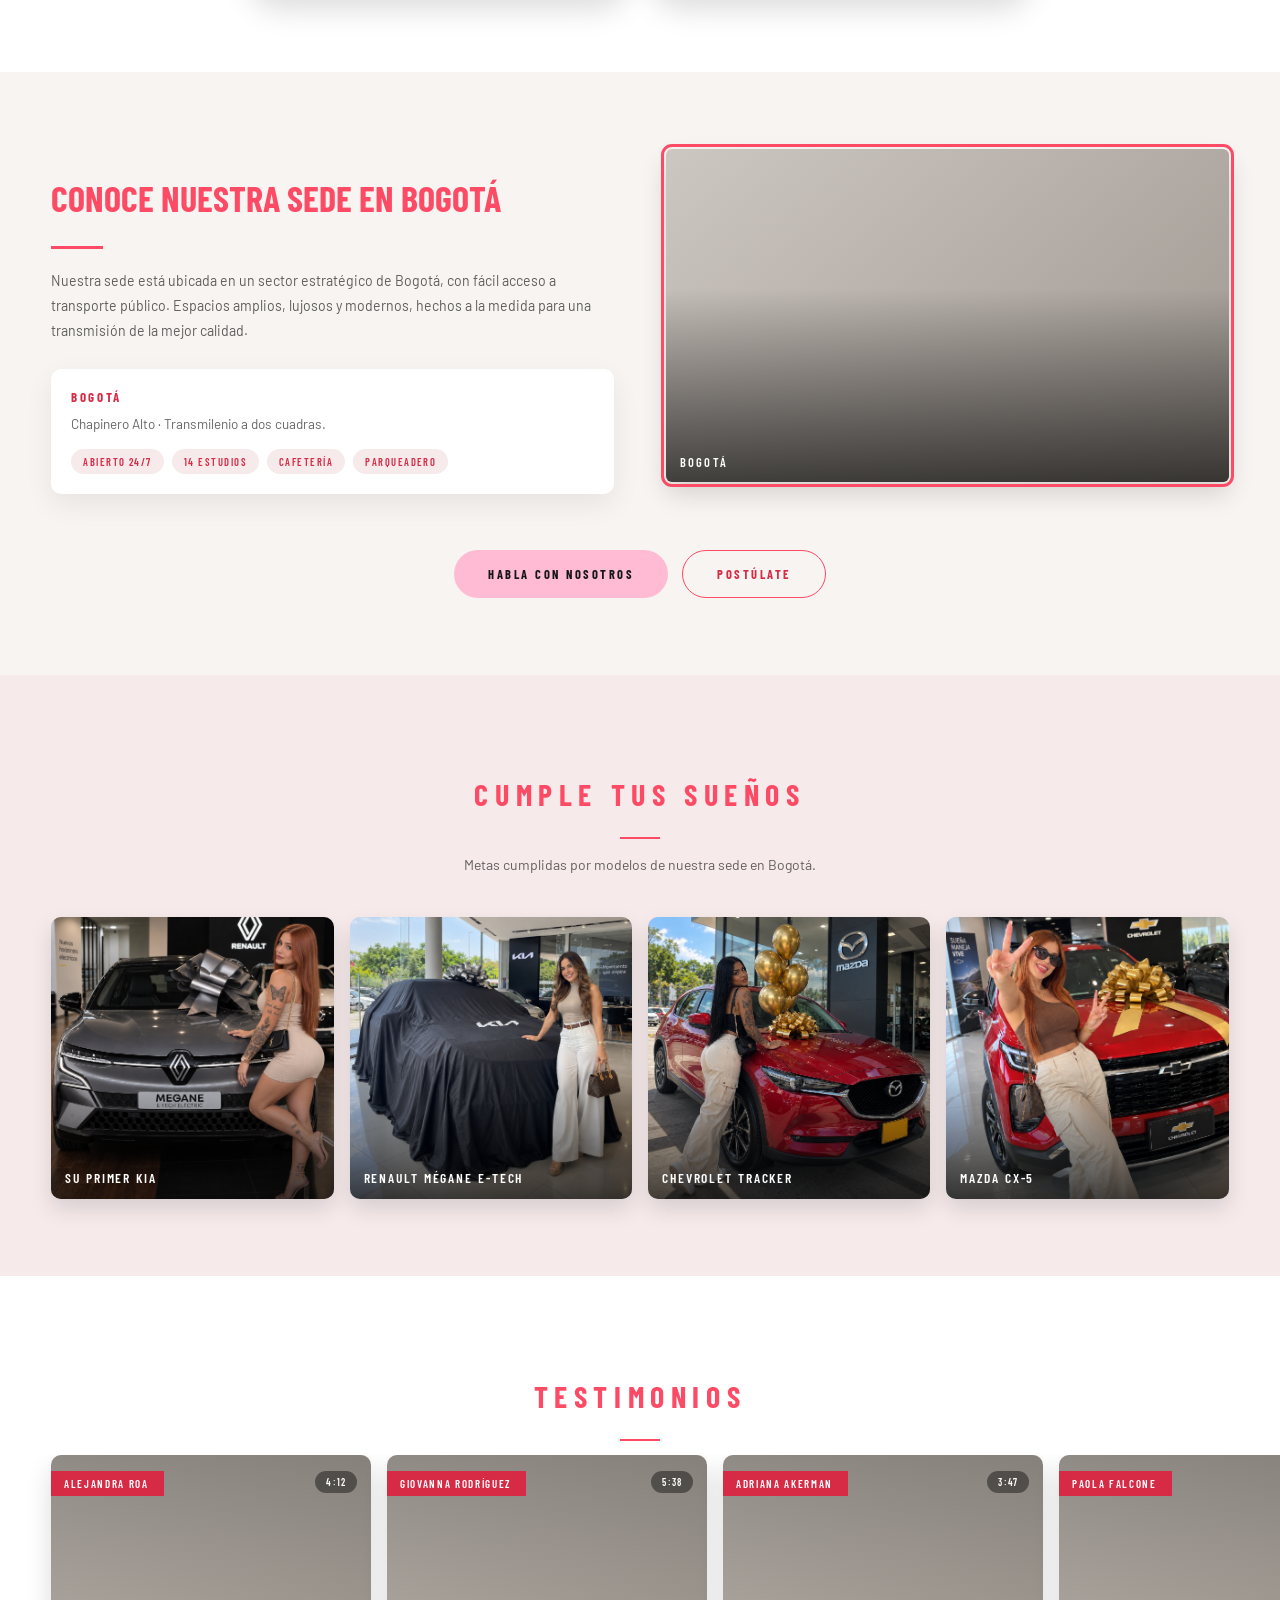
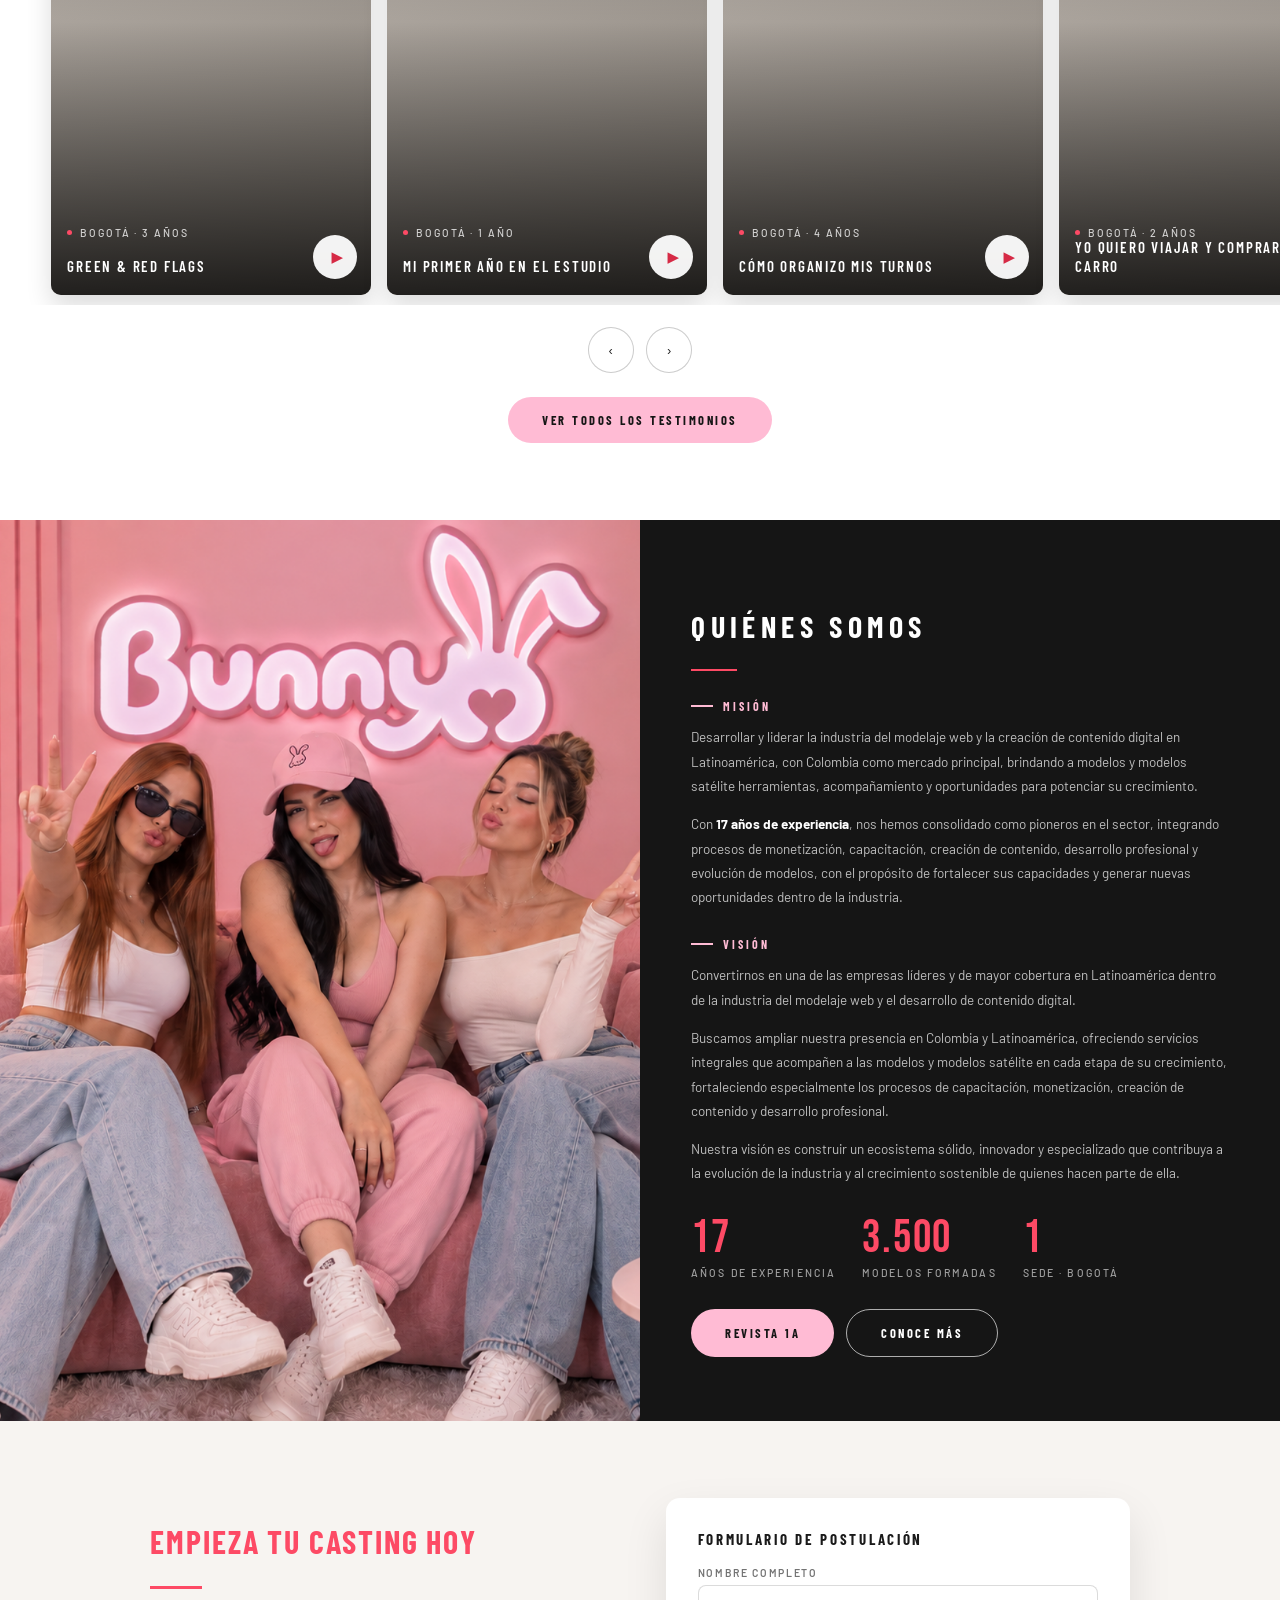
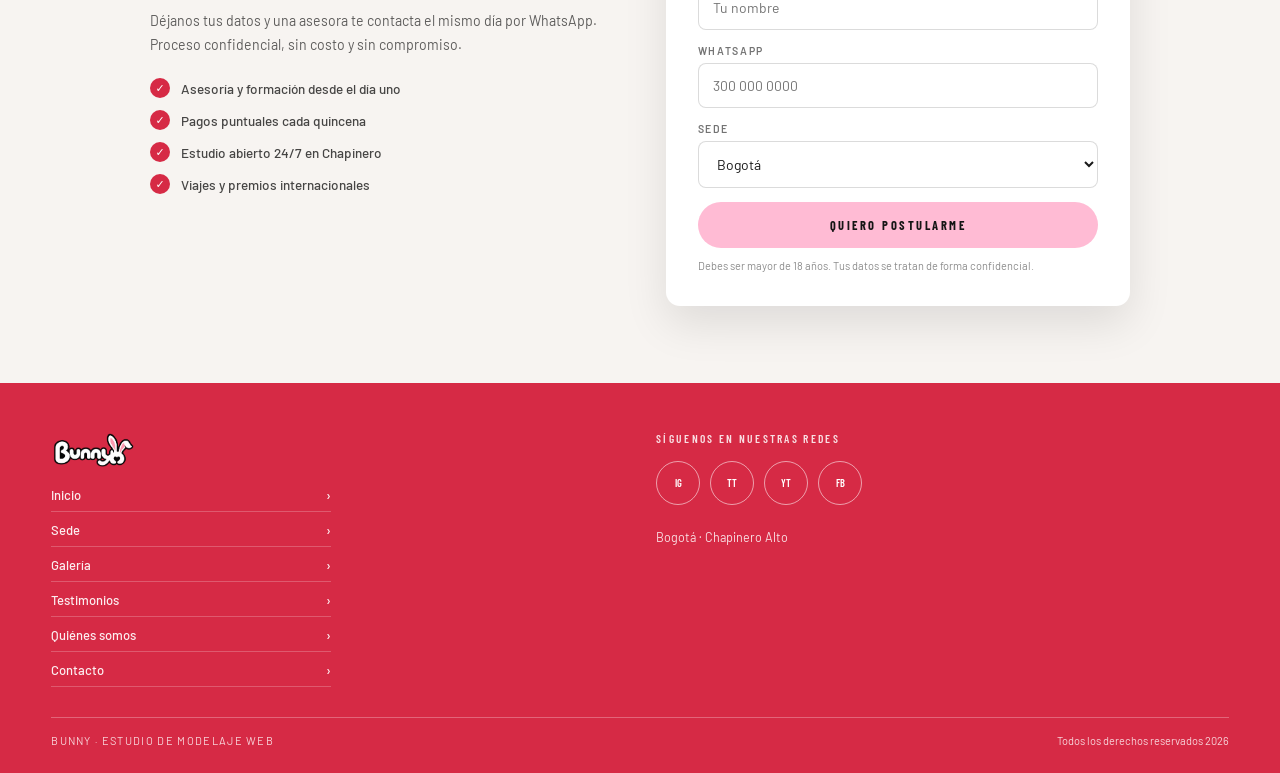
==== commit 25199148: "feat: add modalidad capsules section with satelite/only landing pages Adds a two-capsule section bet" ====
--- a/index.html
+++ b/index.html
@@ -64,6 +64,24 @@
     </div>
   </div>
   <div class="hero__hint">Desliza<i></i></div>
+</section>
+
+<section class="section" id="modalidades">
+  <h2 class="section-title">Elige tu modalidad</h2>
+  <div class="rule"></div>
+  <p class="caption">Dos caminos, un mismo acompañamiento. Hacé clic en una modalidad para conocer cómo se trabaja en esa área y postularte.</p>
+  <div class="capsule-grid">
+    <a class="capsule" href="modelo-satelite.html">
+      <img src="assets/img/quienes-somos.png" alt="Modelo Satélite">
+      <span class="capsule__veil"></span>
+      <span class="capsule__label">Modelo Satélite</span>
+    </a>
+    <a class="capsule" href="modelo-only.html">
+      <img src="assets/img/portada.png" alt="Modelo Only">
+      <span class="capsule__veil"></span>
+      <span class="capsule__label">Modelo Only</span>
+    </a>
+  </div>
 </section>
 
 <section class="section section--cream" id="sede">
--- a/css/style.css
+++ b/css/style.css
@@ -185,6 +185,21 @@
   font:600 13.5px/1.25 var(--cond);letter-spacing:.14em;color:#fff;text-transform:uppercase;
 }
 .caption{max-width:520px;margin:0 auto clamp(26px,4vw,40px);text-align:center;font:400 14px/1.7 var(--font);color:rgba(0,0,0,.6);text-wrap:pretty}
+
+/* ---------- modalidades (cápsulas) ---------- */
+.capsule-grid{display:grid;grid-template-columns:repeat(auto-fit,minmax(240px,1fr));gap:24px;max-width:780px;margin:0 auto}
+.capsule{
+  position:relative;display:block;aspect-ratio:3/4;border-radius:28px;overflow:hidden;
+  background:#ded8d2;box-shadow:0 14px 30px rgba(0,0,0,.14);
+  transition:transform .3s cubic-bezier(.22,1,.36,1),box-shadow .3s;
+}
+.capsule:hover{transform:translateY(-6px);box-shadow:0 24px 48px rgba(0,0,0,.24)}
+.capsule img{position:absolute;inset:0;width:100%;height:100%;object-fit:cover;display:block}
+.capsule__veil{position:absolute;inset:0;background:linear-gradient(180deg,rgba(0,0,0,0) 46%,rgba(0,0,0,.78))}
+.capsule__label{
+  position:absolute;left:0;right:0;bottom:0;padding:22px 18px;text-align:center;
+  font:700 18px var(--cond);letter-spacing:.16em;color:#fff;text-transform:uppercase;
+}
 
 /* ---------- lightbox ---------- */
 .lightbox{
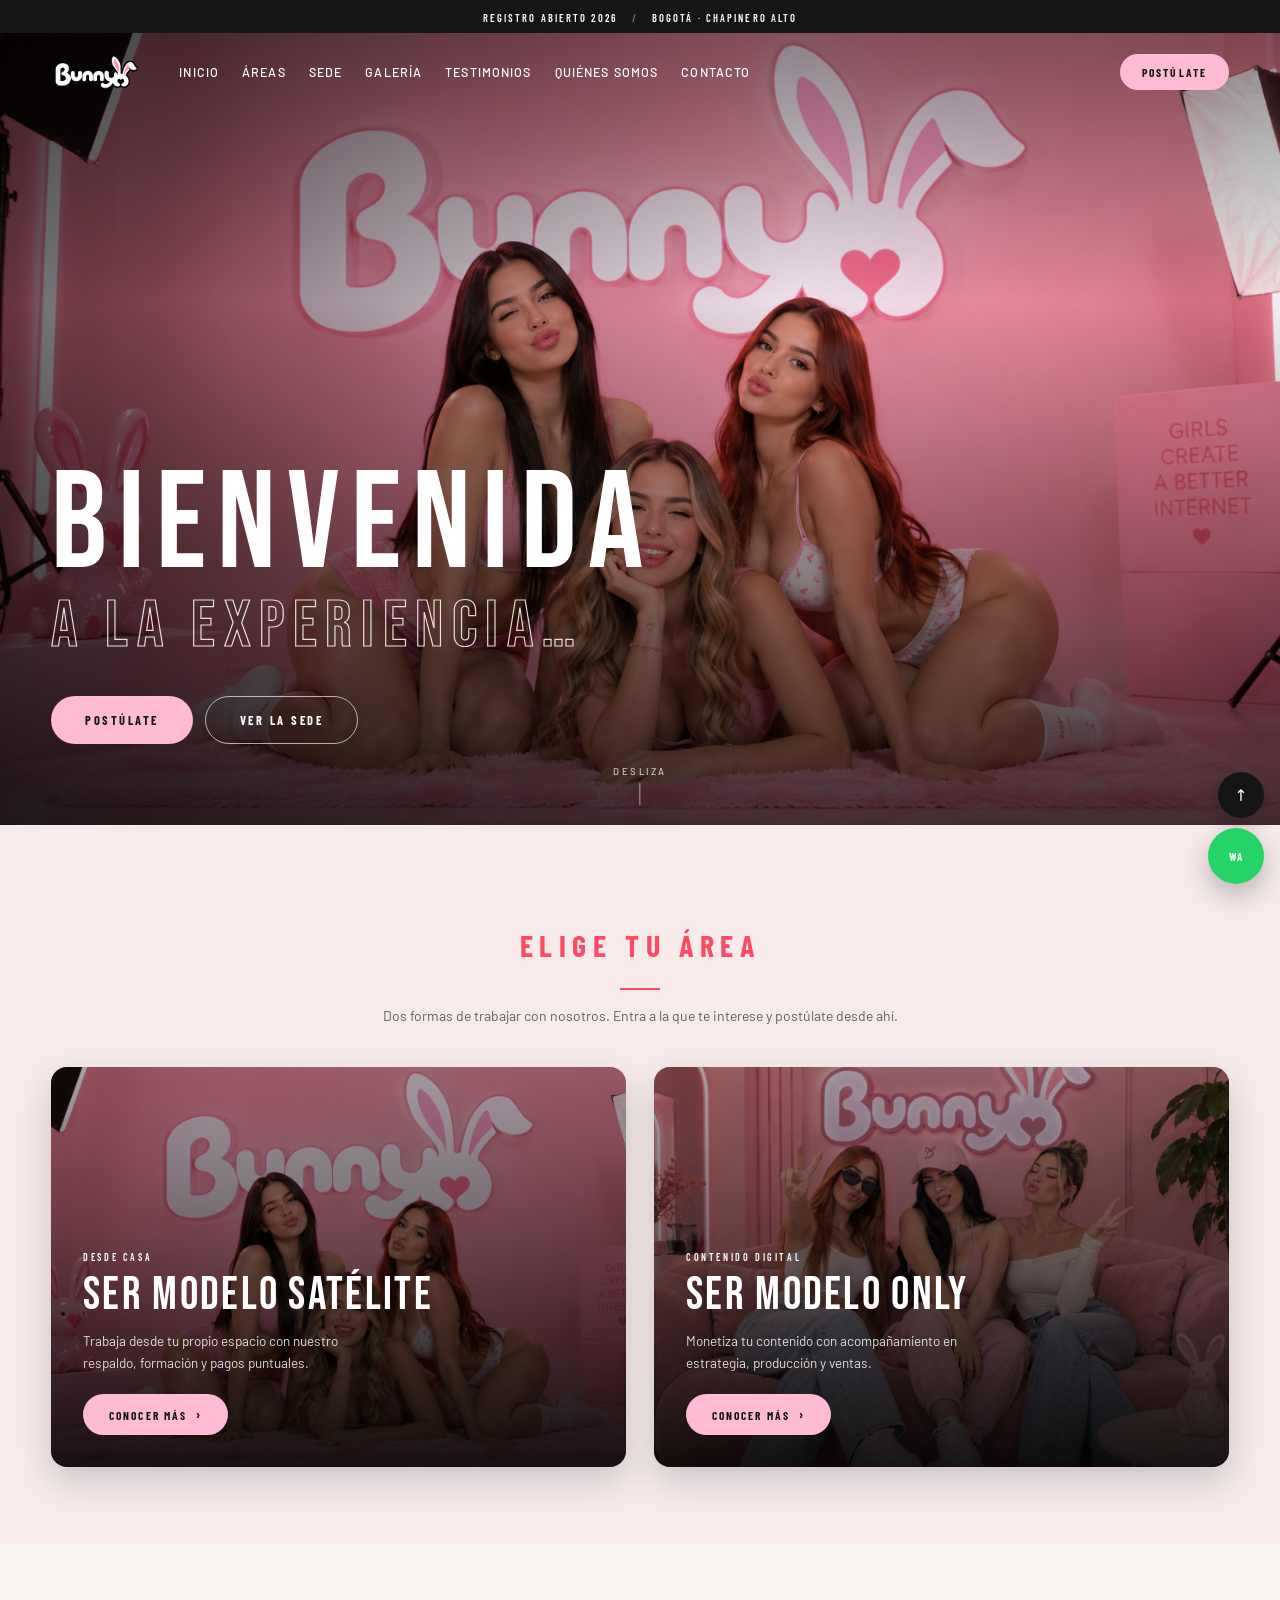
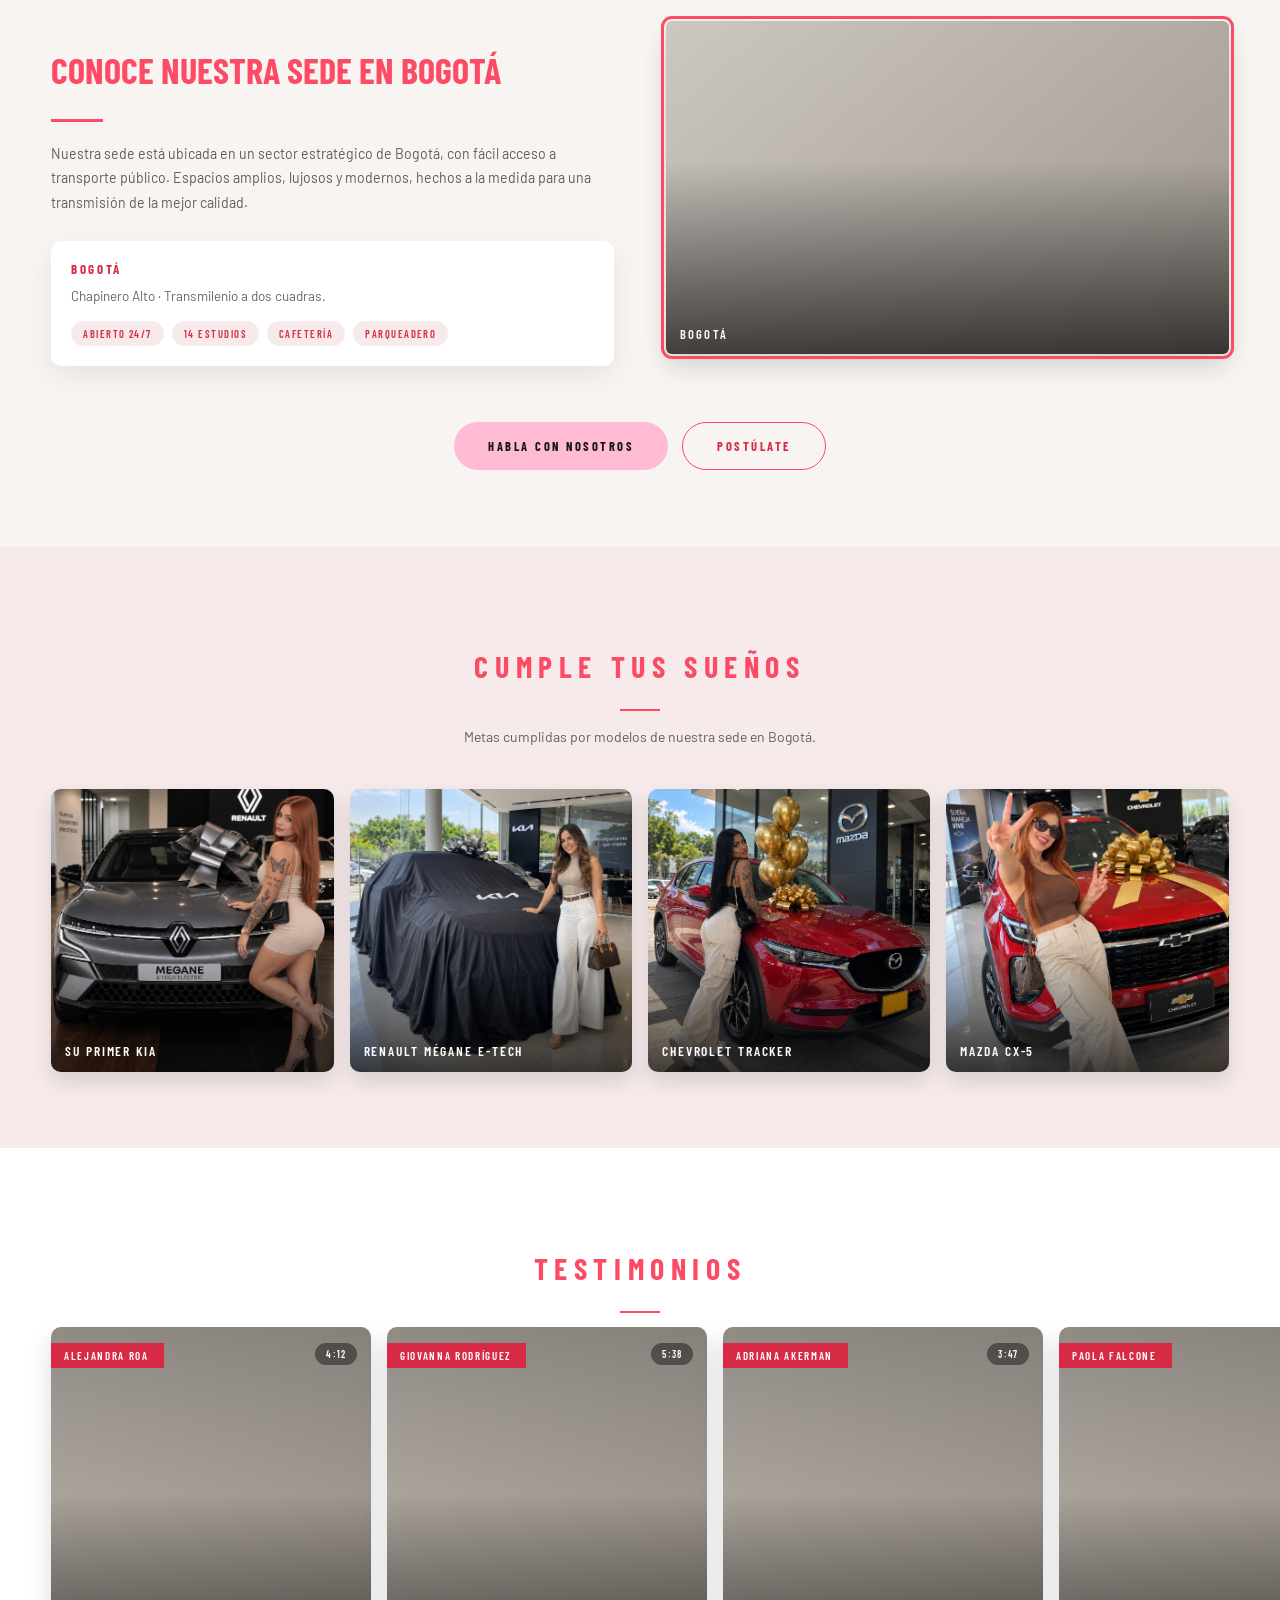
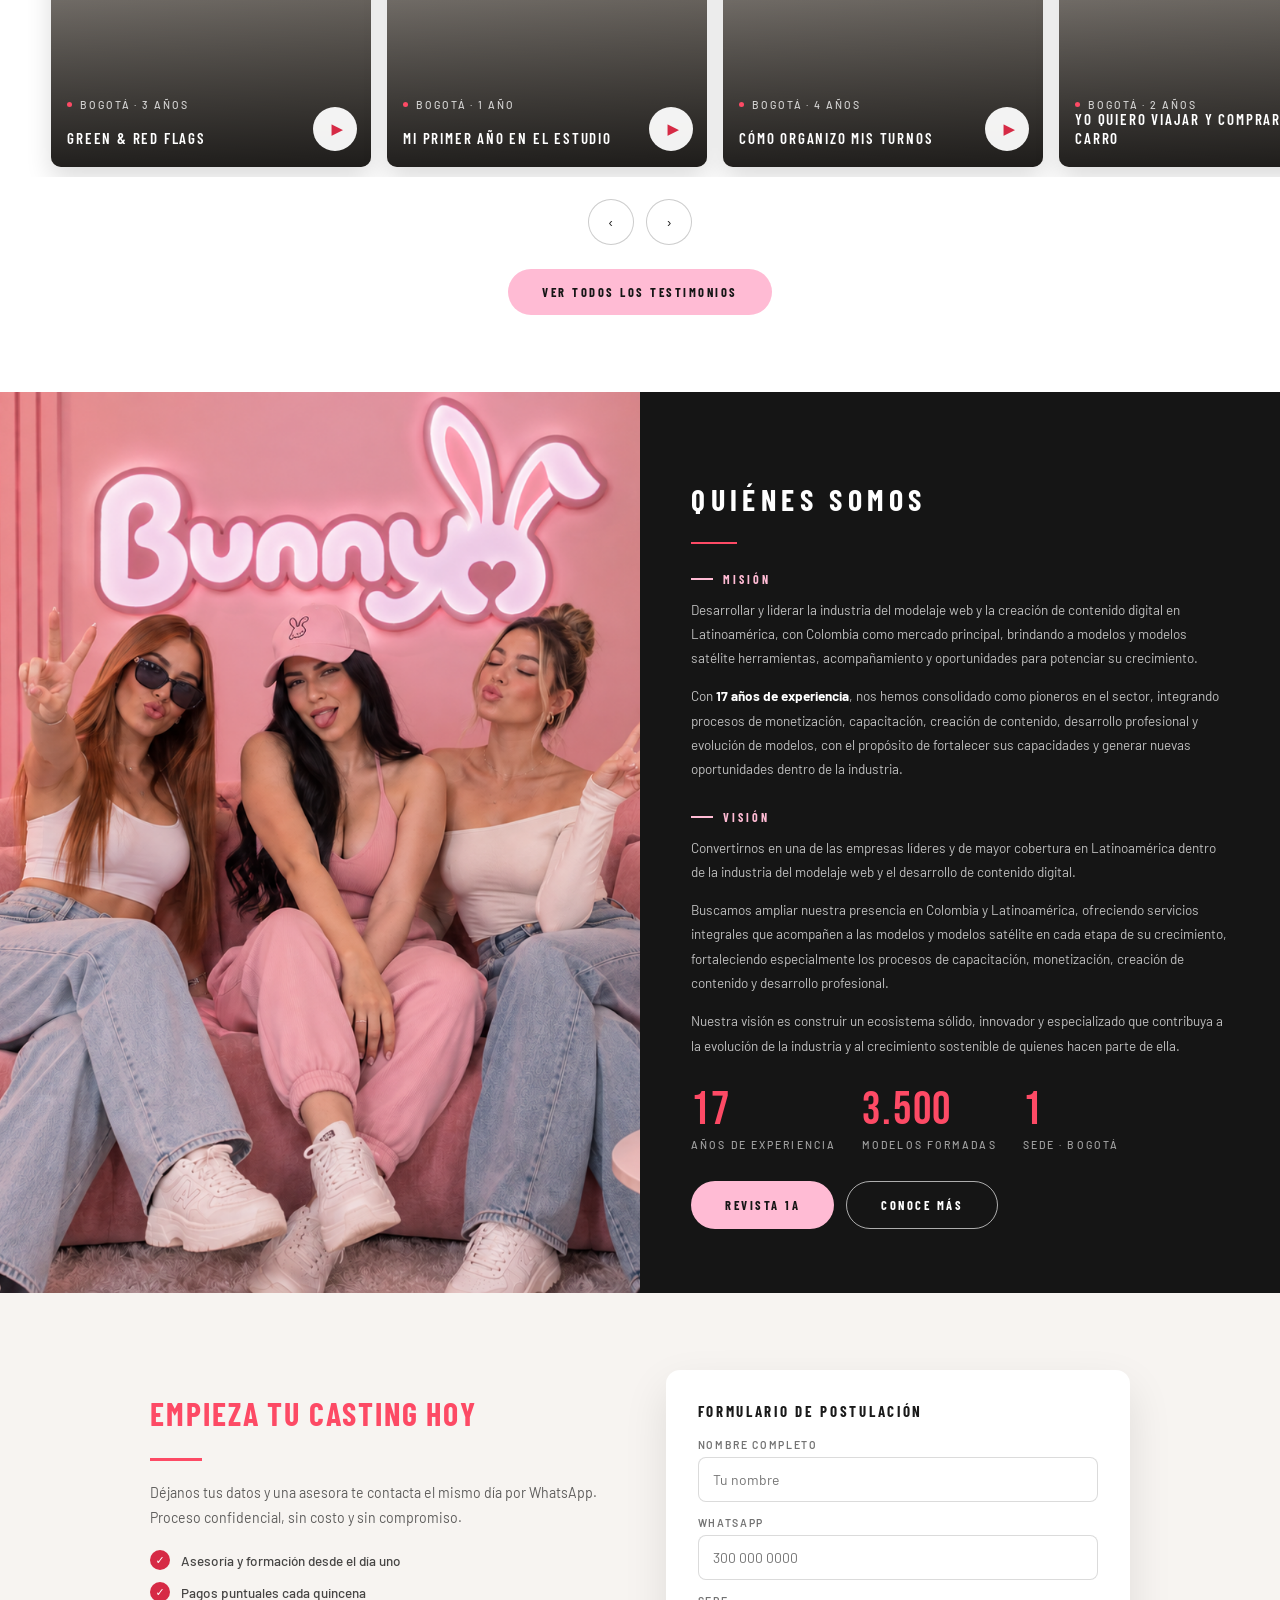
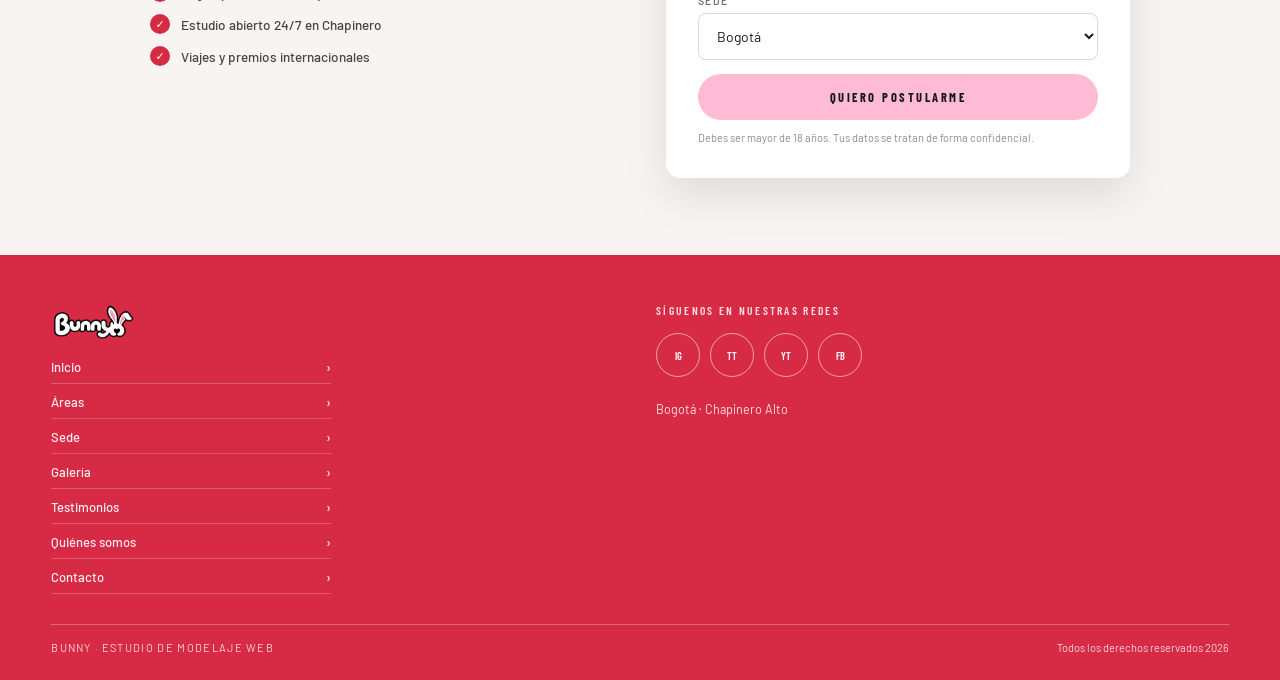
==== commit c3569457: "feat: replace modalidad capsules with richer areas section and dedicated area pages Swaps the initia" ====
--- a/index.html
+++ b/index.html
@@ -21,6 +21,7 @@
   <a class="brand" href="index.html"><img src="assets/img/logo-bunny.png" alt="Bunny"></a>
   <nav class="main-nav">
     <a href="#top">Inicio</a>
+    <a href="#areas">Áreas</a>
     <a href="#sede">Sede</a>
     <a href="#galeria">Galería</a>
     <a href="testimonios.html">Testimonios</a>
@@ -42,6 +43,7 @@
       <button type="button" class="drawer__close" aria-label="Cerrar" data-close-menu>×</button>
     </div>
     <a href="#top">Inicio<span>›</span></a>
+    <a href="#areas">Áreas<span>›</span></a>
     <a href="#sede">Sede<span>›</span></a>
     <a href="#galeria">Galería<span>›</span></a>
     <a href="testimonios.html">Testimonios<span>›</span></a>
@@ -66,20 +68,30 @@
   <div class="hero__hint">Desliza<i></i></div>
 </section>
 
-<section class="section" id="modalidades">
-  <h2 class="section-title">Elige tu modalidad</h2>
+<section class="section section--blush" id="areas">
+  <h2 class="section-title">Elige tu área</h2>
   <div class="rule"></div>
-  <p class="caption">Dos caminos, un mismo acompañamiento. Hacé clic en una modalidad para conocer cómo se trabaja en esa área y postularte.</p>
-  <div class="capsule-grid">
+  <p class="caption">Dos formas de trabajar con nosotros. Entra a la que te interese y postúlate desde ahí.</p>
+  <div class="wrap capsules">
     <a class="capsule" href="modelo-satelite.html">
-      <img src="assets/img/quienes-somos.png" alt="Modelo Satélite">
+      <img src="assets/img/portada.png" alt="Modelo satélite">
       <span class="capsule__veil"></span>
-      <span class="capsule__label">Modelo Satélite</span>
+      <span class="capsule__body">
+        <small>Desde casa</small>
+        <b>Ser modelo satélite</b>
+        <em>Trabaja desde tu propio espacio con nuestro respaldo, formación y pagos puntuales.</em>
+        <span class="capsule__go">Conocer más <i>›</i></span>
+      </span>
     </a>
     <a class="capsule" href="modelo-only.html">
-      <img src="assets/img/portada.png" alt="Modelo Only">
+      <img src="assets/img/quienes-somos.png" alt="Modelo Only">
       <span class="capsule__veil"></span>
-      <span class="capsule__label">Modelo Only</span>
+      <span class="capsule__body">
+        <small>Contenido digital</small>
+        <b>Ser modelo Only</b>
+        <em>Monetiza tu contenido con acompañamiento en estrategia, producción y ventas.</em>
+        <span class="capsule__go">Conocer más <i>›</i></span>
+      </span>
     </a>
   </div>
 </section>
@@ -221,7 +233,8 @@
       <img src="assets/img/logo-bunny.png" alt="Bunny">
       <div class="footer-links">
         <a href="#top">Inicio<span>›</span></a>
-        <a href="#sede">Sede<span>›</span></a>
+        <a href="#areas">Áreas<span>›</span></a>
+    <a href="#sede">Sede<span>›</span></a>
         <a href="#galeria">Galería<span>›</span></a>
         <a href="testimonios.html">Testimonios<span>›</span></a>
         <a href="#nosotros">Quiénes somos<span>›</span></a>
@@ -252,7 +265,7 @@
 
 <div class="lightbox" id="lightbox">
   <div class="lightbox__frame">
-    <img id="lightbox-img" src="" alt="">
+    <img id="lightbox-img" alt="">
     <span class="lightbox__count" id="lightbox-count"></span>
   </div>
   <div class="lightbox__bar">
--- a/css/style.css
+++ b/css/style.css
@@ -186,20 +186,60 @@
 }
 .caption{max-width:520px;margin:0 auto clamp(26px,4vw,40px);text-align:center;font:400 14px/1.7 var(--font);color:rgba(0,0,0,.6);text-wrap:pretty}
 
-/* ---------- modalidades (cápsulas) ---------- */
-.capsule-grid{display:grid;grid-template-columns:repeat(auto-fit,minmax(240px,1fr));gap:24px;max-width:780px;margin:0 auto}
+/* ---------- cápsulas de áreas ---------- */
+.capsules{display:grid;grid-template-columns:repeat(auto-fit,minmax(300px,1fr));gap:clamp(16px,2.2vw,28px)}
 .capsule{
-  position:relative;display:block;aspect-ratio:3/4;border-radius:28px;overflow:hidden;
-  background:#ded8d2;box-shadow:0 14px 30px rgba(0,0,0,.14);
-  transition:transform .3s cubic-bezier(.22,1,.36,1),box-shadow .3s;
-}
-.capsule:hover{transform:translateY(-6px);box-shadow:0 24px 48px rgba(0,0,0,.24)}
+  position:relative;display:block;overflow:hidden;border-radius:16px;
+  min-height:clamp(300px,32vw,400px);color:#fff;
+  box-shadow:0 14px 34px rgba(0,0,0,.16);
+  transition:transform .35s cubic-bezier(.22,1,.36,1),box-shadow .35s;
+}
+.capsule:hover{transform:translateY(-6px);box-shadow:0 26px 52px rgba(0,0,0,.26);color:#fff}
 .capsule img{position:absolute;inset:0;width:100%;height:100%;object-fit:cover;display:block}
-.capsule__veil{position:absolute;inset:0;background:linear-gradient(180deg,rgba(0,0,0,0) 46%,rgba(0,0,0,.78))}
-.capsule__label{
-  position:absolute;left:0;right:0;bottom:0;padding:22px 18px;text-align:center;
-  font:700 18px var(--cond);letter-spacing:.16em;color:#fff;text-transform:uppercase;
-}
+.capsule__veil{position:absolute;inset:0;background:linear-gradient(180deg,rgba(0,0,0,.35),rgba(0,0,0,.55) 42%,rgba(0,0,0,.9))}
+.capsule__body{position:absolute;left:0;right:0;bottom:0;padding:clamp(22px,2.6vw,32px);display:block}
+.capsule__body small{
+  display:block;font:600 10px var(--cond);letter-spacing:.26em;text-transform:uppercase;color:#fff;
+}
+.capsule__body b{
+  display:block;margin-top:10px;font:400 clamp(30px,3.6vw,46px)/.98 var(--display);
+  letter-spacing:.05em;text-transform:uppercase;
+}
+.capsule__body em{
+  display:block;margin-top:12px;max-width:38ch;font:400 clamp(13.5px,1.05vw,15px)/1.65 var(--font);
+  font-style:normal;color:rgba(255,255,255,.84);text-wrap:pretty;
+}
+.capsule__go{
+  display:inline-flex;align-items:center;gap:9px;margin-top:20px;padding:12px 26px;border-radius:999px;
+  background:var(--btn);color:var(--ink);
+  font:700 11.5px var(--cond);letter-spacing:.18em;text-transform:uppercase;
+}
+.capsule:hover .capsule__go{background:var(--btn-hover)}
+.capsule__go i{font-style:normal;font-size:14px}
+
+/* ---------- página de área ---------- */
+.area-hero{position:relative;min-height:clamp(360px,46vw,560px);display:flex;align-items:flex-end;background:#f3c3d4;overflow:hidden}
+.area-hero img{position:absolute;inset:0;width:100%;height:100%;object-fit:cover;display:block}
+.area-hero__veil{position:absolute;inset:0;background:linear-gradient(180deg,rgba(0,0,0,.5),rgba(0,0,0,.25) 38%,rgba(0,0,0,.9))}
+.area-hero .crumbs{color:#fff}
+.area-hero .crumbs a{color:#fff}
+.area-hero .crumbs a:hover{color:var(--btn)}
+.area-hero .crumbs .here{color:var(--btn)}
+.area-hero__inner{position:relative;width:100%;max-width:var(--wrap);margin:0 auto;padding:0 var(--pad) clamp(34px,5vw,60px)}
+.area-hero h1{margin:16px 0 0;font:400 clamp(38px,6.6vw,84px)/.92 var(--display);letter-spacing:.06em;color:#fff;animation:fadeUp .7s cubic-bezier(.22,1,.36,1) both}
+.area-hero p{margin:14px 0 0;max-width:620px;font:400 clamp(14px,1.1vw,15.5px)/1.75 var(--font);color:rgba(255,255,255,.82);text-wrap:pretty}
+.area-grid{max-width:var(--wrap);margin:0 auto;display:grid;grid-template-columns:repeat(auto-fit,minmax(300px,1fr));gap:clamp(28px,4vw,60px);align-items:start}
+.area-grid h2{margin:0;font:700 clamp(22px,2.8vw,32px)/1.1 var(--cond);letter-spacing:.06em;color:var(--accent);text-transform:uppercase}
+.area-grid p{font:400 clamp(14px,1.1vw,15px)/1.8 var(--font);color:rgba(0,0,0,.64);text-wrap:pretty;margin:0 0 14px}
+.steps{counter-reset:step;display:flex;flex-direction:column;gap:14px;margin-top:24px}
+.steps li{position:relative;list-style:none;padding-left:44px;font:400 14px/1.7 var(--font);color:rgba(0,0,0,.7)}
+.steps li::before{
+  counter-increment:step;content:counter(step);
+  position:absolute;left:0;top:-2px;width:30px;height:30px;border-radius:999px;
+  background:var(--btn);color:var(--ink);display:flex;align-items:center;justify-content:center;
+  font:700 13px var(--cond);
+}
+.steps li b{display:block;font:700 13px var(--cond);letter-spacing:.16em;text-transform:uppercase;color:var(--accent-deep);margin-bottom:2px}
 
 /* ---------- lightbox ---------- */
 .lightbox{
